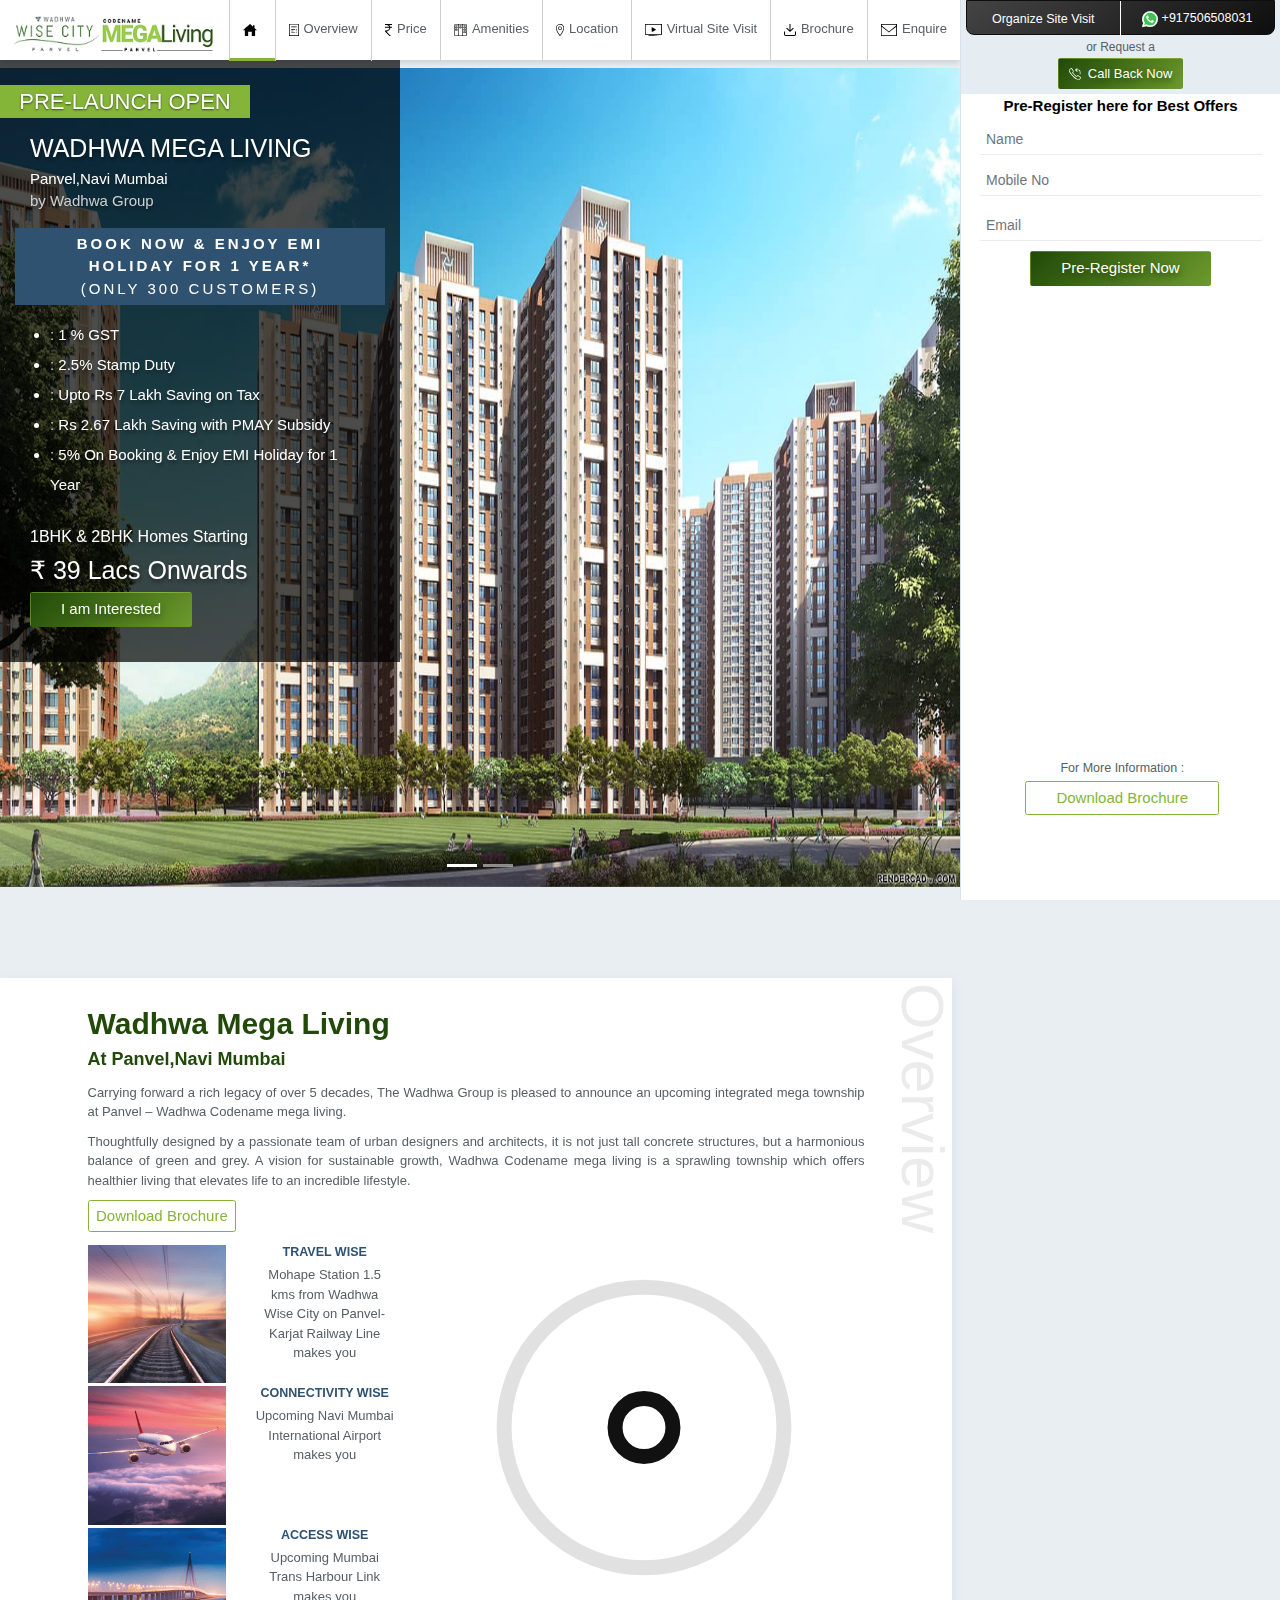
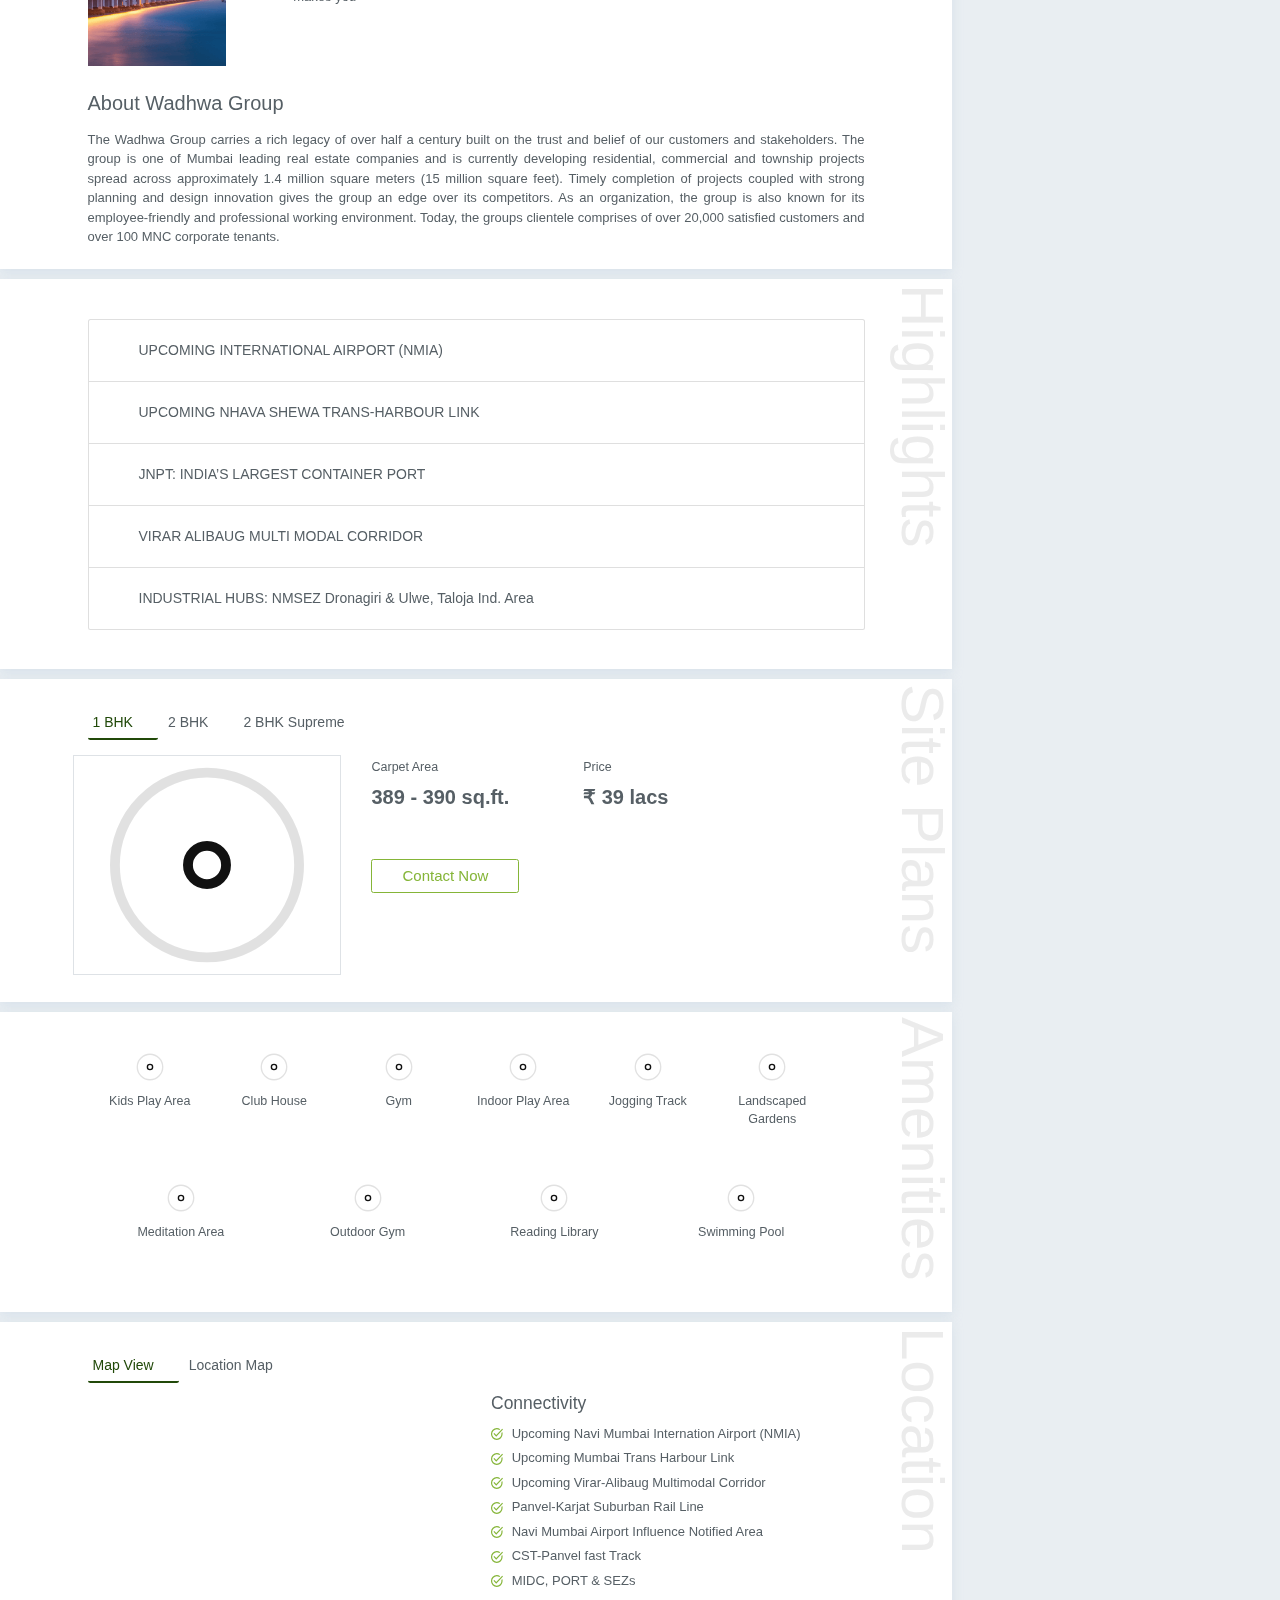
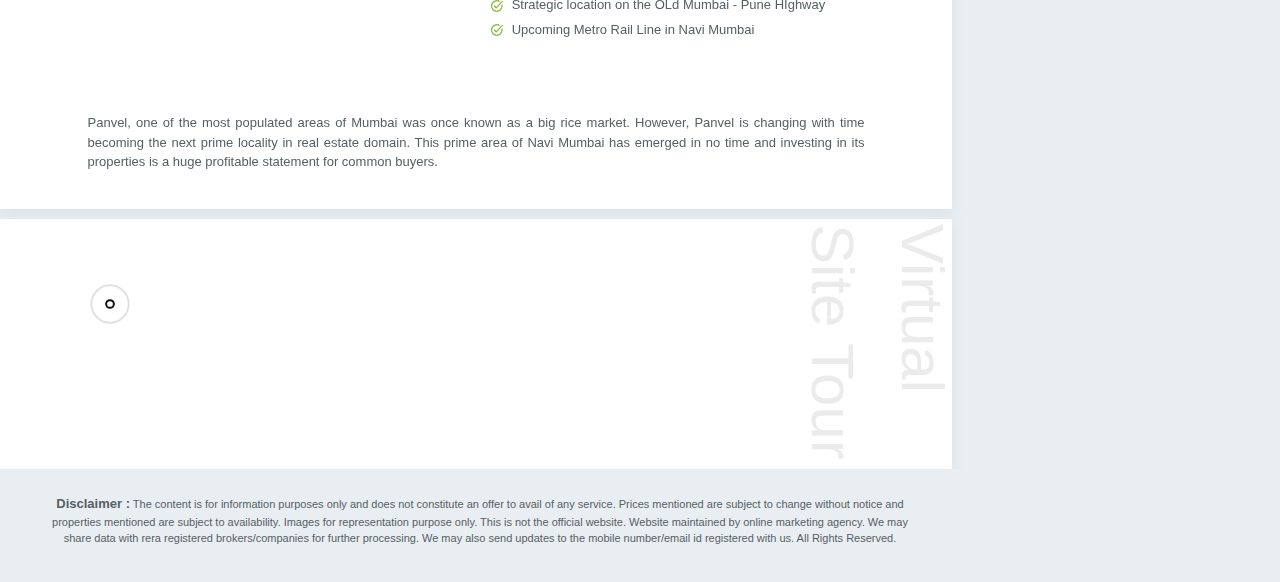
==== wadhwa-panvel.co/index.html @ 4bf7dd80 "commit" ====
<!DOCTYPE html>
<html lang="en">
	
<!-- Mirrored from wadhwa-panvel.co/ by HTTrack Website Copier/3.x [XR&CO'2014], Thu, 25 Jul 2019 18:24:29 GMT -->
<head>
		<meta charset="utf-8">
		<meta http-equiv="X-UA-Compatible" content="IE=edge">
		<meta name="viewport" content="width=device-width, initial-scale=1">
		<meta http-equiv="Content-Type" content="text/html; charset=UTF-8">
		<style>
			:root{
				--colorPrimary: #85b538;
				--colorSecondry: #214909;
				--colorBtn: #ffffff;
			}
	</style>			<meta name="title" content="Pre-Launching Wadhwa Mega Living At Panvel,Navi Mumbai By Wadhwa Group">
		<meta name="description" content="Exclusive details of Launch Wadhwa Mega Living at Panvel,Navi Mumbai, such as price, floor plan, construction status, project specifications and amenities. For site visits and booking visit,Wadhwa Mega Living at Panvel,Navi Mumbai"/>
		<meta name="keywords" content="Wadhwa Mega Living, Panvel,Navi Mumbai ,  Panvel,Navi Mumbai Properties,  Wadhwa Mega Living Panvel,Navi Mumbai , Panvel,Navi Mumbai Booking, Panvel,Navi Mumbai Properties, Wadhwa Mega Living Flats,  Panvel,Navi Mumbai New Launch,  New launch,  Wadhwa Mega Living at Panvel,Navi Mumbai , Panvel,Navi Mumbai property booking, Wadhwa Mega Living at Panvel,Navi Mumbai"/>
		<title>Pre-Launching Wadhwa Mega Living At Panvel,Navi Mumbai</title>
		<link rel="icon" href="assets/img/favicon.ico" sizes="16x16">
		<link rel="stylesheet" type="text/css" media="screen and (max-width:800px)" href="assets/css/style-sm-1.css">
		<link rel="stylesheet" type="text/css" media="screen and (min-width:801px)" href="assets/css/style-md-1.css">
		<link rel="stylesheet" type="text/css" href="app.css">
		<style>

		.info-box .info-title{
			font-size: 2.5rem;
		}
		.svgCheck{
			fill : #85b538
		}
		.info-box{
			top: 6rem;	
			width: 40rem
		}
		.rk-btn, .rk-btn-2{
			text-shadow: 0px 3px 6px var(--colorSecondry);
			background-color: #85b538;
	    background: linear-gradient(-45deg, #85b538, #214909, #85b538, #214909);
	    background-size: 400% 400%;
	    -webkit-animation: Gradient 3s ease infinite;
	    -moz-animation: Gradient 3s ease infinite;
	    animation: Gradient 3s ease infinite;
		}
		@media only screen and (max-width: 800px) {
			.main-contenter {
			    margin-top: 790px;
			}
			.main-slider-img {
				height: 250px;
			}
			.info-box {
				margin-top: 200px;
				width: 100% !important;
			}
			.info-box .info-title{
				font-size: 2.3rem;
			}
			.mob-center{
				text-align: center;
			}
			.nav-fill .nav-item{
				width: 50%;
			} 
		}
	</style>		<!-- Global site tag (gtag.js) - Google Ads: 991954408 --> 
<script async src='https://www.googletagmanager.com/gtag/js?id=AW-991954408'></script> <script> window.dataLayer = window.dataLayer || []; function gtag(){dataLayer.push(arguments);} gtag('js', new Date()); gtag('config', 'AW-991954408'); </script>
<!-- Global site tag (gtag.js) - Google Analytics -->
 <script async src='https://www.googletagmanager.com/gtag/js?id=UA-140706601-38'></script>
 <script>
  window.dataLayer = window.dataLayer || [];
  function gtag(){dataLayer.push(arguments);}
  gtag('js', new Date());
 
  gtag('config', 'UA-140706601-38');
 </script><!-- Facebook Pixel Code -->
<script>
!function(f,b,e,v,n,t,s)
{if(f.fbq)return;n=f.fbq=function(){n.callMethod?
n.callMethod.apply(n,arguments):n.queue.push(arguments)};
if(!f._fbq)f._fbq=n;n.push=n;n.loaded=!0;n.version='2.0';
n.queue=[];t=b.createElement(e);t.async=!0;
t.src=v;s=b.getElementsByTagName(e)[0];
s.parentNode.insertBefore(t,s)}(window,document,'script',
'../connect.facebook.net/en_US/fbevents.js');
 fbq('init', '362300564430051'); 
fbq('track', 'PageView');
fbq('track', 'Lead');
</script>
<noscript>
 <img height='1' width='1' 
src='https://www.facebook.com/tr?id=362300564430051&amp;ev=PageView&amp;noscript=1'/>
</noscript>
<!-- End Facebook Pixel Code -->	</head>
	<body>
		<div class="row main-row" id="top">
			<div class="col-md-9 col-sm-12 main-col">
				<section class="header" id="home">
					<div class="main-nav pos-fix-main" id="main-rk-nav">
						<ul class="nav nav-fill">
							<li class="nav-item">
								<a class="nav-link" href="index.html" title="Wadhwa Mega Living At Panvel,Navi Mumbai"><img src="assets/img/logo.png" class="mainLogo" alt="Wadhwa Mega Living Logo"></a>
							</li>
							<li class="nav-item main-mav-item active">
								<a class="nav-link" href="#top" title="Wadhwa Mega Living At Panvel,Navi Mumbai Home"><img src="assets/svg/site/home.svg" class="nav-svg-icon" alt="Wadhwa Mega Living Home"></a>
							</li>
							<li class="nav-item main-mav-item">
								<a class="nav-link" href="#overview" title="Wadhwa Mega Living At Panvel,Navi Mumbai Overview"><img src="assets/svg/site/overview.svg" class="nav-svg-icon" alt="Wadhwa Mega Living Overview">Overview</a>
							</li>
							<li class="nav-item main-mav-item">
								<a class="nav-link" href="#costing" title="Wadhwa Mega Living At Panvel,Navi Mumbai Prices"><img src="assets/svg/site/price.svg" class="nav-svg-icon" alt="Wadhwa Mega Living Prices">Price</a>
							</li>
							<li class="nav-item main-mav-item">
								<a class="nav-link" href="#amenities" title="Wadhwa Mega Living At Panvel,Navi Mumbai Amenities"><img src="assets/svg/site/amenities.svg" class="nav-svg-icon" alt="Wadhwa Mega Living Amenities">Amenities</a>
							</li>
							<li class="nav-item main-mav-item">
								<a class="nav-link" href="#location" title="Wadhwa Mega Living At Panvel,Navi Mumbai Location"><img src="assets/svg/site/location.svg" class="nav-svg-icon" alt="Wadhwa Mega Living Location">Location</a>
							</li>
							
							<li class="nav-item main-mav-item">
								<a class="nav-link" href="#sitevisit" title="Wadhwa Mega Living At Panvel,Navi Mumbai Site Visit"><img src="assets/svg/site/site-visit.svg" class="nav-svg-icon" alt="Wadhwa Mega Living Site Visit">Virtual Site Visit</a>
							</li>
							<li class="nav-item button main-mav-item">
								<a class="nav-link callModelRK"
									href="javascript:void(0)"
									onclick="setCookie('proBro', 'OK')"
									data-toggle="modal"
									data-name="Brochure Download"
									data-btn="Download Now"
									data-form="md"
									data-target="#rkEnqForm"
								title="Wadhwa Mega Living At Panvel,Navi Mumbai Download"><img src="assets/svg/site/bro-download.svg" class="nav-svg-icon" alt="Wadhwa Mega Living Download">Brochure</a>
							</li>
							<li class="nav-item main-mav-item">
								<a class="nav-link callModelRK"
									href="javascript:void(0)"
									data-toggle="modal"
									data-name="Mail Me Complete Details"
									data-btn="Enquire Now"
									data-form="lg"
									data-target="#rkEnqForm"
								title="Wadhwa Mega Living At Panvel,Navi Mumbai Enqiry"><img src="assets/svg/site/mail.svg" class="nav-svg-icon" alt="Wadhwa Mega Living Enqiry">Enquire</a>
							</li>
						</ul>
					</div>
					<div class="rk-mb-nav">
						<nav class="navbar navbar-light light-blue lighten-4 rk-mb-nav-pad">
							<p class="rk-mb-logo-div">
								<a class="navbar-brand ml-4" href="#">
									<img src="assets/img/logo.png" class="rk-mb-logo" alt="Wadhwa Mega Living Logo">
								</a>
							</p>
							<button class="navbar-toggler toggler-example mr-4 rk-nav-mb-btn" type="button" data-toggle="collapse" data-target="#navbarSupportedContent1"
							aria-controls="navbarSupportedContent1" aria-expanded="false" aria-label="Toggle navigation"><span class="dark-blue-text">
							<img src="assets/svg/site/nav.svg" class="nav-svg-icon" alt="Wadhwa Mega Living Menu"></span></button>
							<div class="collapse navbar-collapse rk-coll" id="navbarSupportedContent1">
								<ul class="navbar-nav mr-auto mx-5">
									<li class="nav-item">
										<a class="nav-link" href="#" title="Wadhwa Mega Living At Panvel,Navi Mumbai Home"><img src="assets/svg/site/home.svg" class="nav-svg-icon" alt="Wadhwa Mega Living Home"> Home</a>
									</li>
									<li class="nav-item">
										<a class="nav-link" href="#overview" title="Wadhwa Mega Living At Panvel,Navi Mumbai Overview"><img src="assets/svg/site/overview.svg" class="nav-svg-icon" alt="Wadhwa Mega Living Overview"> Overview</a>
									</li>
									<li class="nav-item">
										<a class="nav-link" href="#costing" title="Wadhwa Mega Living At Panvel,Navi Mumbai Prices"><img src="assets/svg/site/price.svg" class="nav-svg-icon" alt="Wadhwa Mega Living Prices"> Price</a>
									</li>
									<li class="nav-item">
										<a class="nav-link" href="#amenities" title="Wadhwa Mega Living At Panvel,Navi Mumbai Amenities"><img src="assets/svg/site/amenities.svg" class="nav-svg-icon" alt="Wadhwa Mega Living Amenities"> Amenities</a>
									</li>
									<li class="nav-item">
										<a class="nav-link" href="#location" title="Wadhwa Mega Living At Panvel,Navi Mumbai Location"><img src="assets/svg/site/location.svg" class="nav-svg-icon" alt="Wadhwa Mega Living Location"> Location</a>
									</li>
									
									<li class="nav-item">
										<a class="nav-link" href="#sitevisit" title="Wadhwa Mega Living At Panvel,Navi Mumbai Site Visit"><img src="assets/svg/site/site-visit.svg" class="nav-svg-icon" alt="Wadhwa Mega Living Site Visit"> Virtual Site Visit</a>
									</li>
									<li class="nav-item">
										<a class="nav-link callModelRK"
											href="javascript:void(0)"
											onclick="setCookie('proBro', 'OK')"
											data-toggle="modal"
											data-name="Brochure Download"
											data-btn="Download Now"
											data-form="md"
											data-target="#rkEnqForm"
										title="Wadhwa Mega Living At Panvel,Navi Mumbai Download"><img src="assets/svg/site/bro-download.svg" class="nav-svg-icon" alt="Wadhwa Mega Living Download"> Brochure</a>
									</li>
									<li class="nav-item">
										<a class="nav-link callModelRK"
											href="javascript:void(0)"
											data-toggle="modal"
											data-name="Mail Me Complete Details"
											data-btn="Enquire Now"
											data-form="lg"
											data-target="#rkEnqForm"
										title="Wadhwa Mega Living At Panvel,Navi Mumbai Enqiry"><img src="assets/svg/site/mail.svg" class="nav-svg-icon" alt="Wadhwa Mega Living Enqiry"> Enquire</a>
									</li>
								</ul>
							</div>
						</nav>
					</div>
				</section>
				<section class="main-view">
					<div class="row main-row">
						<div id="mainSlider" class="carousel slide main-slider pos-fixed" data-ride="carousel">
														<ol class="carousel-indicators">
								<li data-target="#mainSlider" data-slide-to="0" class="active"></li>
								<li data-target="#mainSlider" data-slide-to="1"></li>							</ol>
														<div class="carousel-inner">
																<div class="carousel-item">
									<img src="assets/img/1.jpg" class="d-block main-slider-img imgpren w-100" height="790" alt="Wadhwa Mega Living Image 1" 									srcset="" >
								</div>
																<div class="carousel-item">
									<img src="assets/img/2.jpg" class="d-block main-slider-img imgpren w-100" height="790" alt="Wadhwa Mega Living Image 2" 									srcset="" >
								</div>
															</div>
						</div>
						<div class="info-box">
							<!--  -->
							<div style="position: absolute; left:0; background-color: #85b538; color: #fff; text-shadow: 0px 1px 2px rgba(0,0,0,.6); width: 250px; text-transform: uppercase;font-size: 2.2rem; text-align: center;">
								Pre-Launch Open
							</div>
							<!--  -->
							<div class="row main-row" >
								<div class="col-md-12 mb-3">
									
									<span class="info-title">Wadhwa Mega Living</span>
									<span class="info-sub-title"><span class="head" style="display: block;">Panvel,Navi Mumbai</span> by Wadhwa Group</span>
								</div>
							</div>
										
							<span style="background-color: #2F5271; color:#fff; padding: 5px;text-align:center;display: block;margin: 5px 0">
				        <span style="display: block; text-transform: uppercase;font-size: 1.5rem; letter-spacing: 3px"><span class="unit-offer" style="font-weight: 600;">BOOK NOW &amp; ENJOY EMI <br>HOLIDAY FOR 1 YEAR*</span>
         <span class="animated bounceIn infinite" style="display: block; animation-duration: 3s">(Only 300 Customers)</span></span>
				        <span style="display: block; font-size: 1.5rem; letter-spacing: 3px"></span>
				      </span>
							<div class="row main-row mt-4">
																								<div class="col col-md-12 col-sm-12">	
																	<ul class="hightlight-list ul-1">
																				<li><span class="head"> :</span> 1 % GST</li>
																				<li><span class="head"> :</span> 2.5% Stamp Duty</li>
																				<li><span class="head"> :</span> Upto Rs 7 Lakh Saving on Tax</li>
																				<li><span class="head"> :</span> Rs 2.67 Lakh Saving with PMAY Subsidy</li>
																				<li><span class="head"> :</span> 5% On Booking & Enjoy EMI Holiday for 1 Year </li>
																				<!-- <li>1% GST </li>
										<li>2.5% Stamp Duty</li>
										<li>Upto Rs 7 Lakh Saving on Tax</li>
										<li>Rs 2.67 Lakh Saving with PMAY Subsidy</li>
										<li>5% On Booking & Enjoy EMI Holiday for 1 Year </li>
										 -->
									</ul>
								</div>
															</div>
							<div class="row main-row">
								<div class="col-md-12">
									<p class="offers-line">1BHK & 2BHK Homes Starting</p>
									
									<p class="offers-price">&#8377; 39 Lacs Onwards</p>
									
					
									<p class="mb-center">
										<button class="btn rk-btn py-2 px-5 text-white callModelRK" style="animation: Gradient 3s ease infinite, rocking 2s infinite; animation-delay: 3s;" data-toggle="modal"
										data-name="Mail Me Pricing Details"
										data-btn="Send Now"
										data-form="lg"
										data-target="#rkEnqForm">I am Interested</button>
									</p>
																	</div>
							</div>
						</div>
					</div>
					
					<div class="row main-row-rk">
						<div class="col-lg-12 col-md-12 col-sm-12 main-background main-contenter">
							<section class="overview">
	<span class="rk-section" id="overview"></span>
	<div class="card rk-card fst-div">
		<div class="card-body">
			<span class="rk-card-header rk-sm-none">Overview</span>
			<div class="rk-card-container">
				<span class="rk-card-main-heading">Wadhwa Mega Living <span style="font-size: 18px;display: block;" >At Panvel,Navi Mumbai</span></span>
				<p>Carrying forward a rich legacy of over 5 decades, The Wadhwa Group is pleased to announce an upcoming integrated mega township at Panvel – Wadhwa Codename mega living.</p><p>Thoughtfully designed by a passionate team of urban designers and architects, it is not just tall concrete structures, but a harmonious balance of green and grey. A vision for sustainable growth, Wadhwa Codename mega living is a sprawling township which offers healthier living that elevates life to an incredible lifestyle.</p>				<button class="btn rk-btn-bro callModelRK"
				data-toggle="modal"
				data-name="Brochure Download"
				data-btn="Download Now"
				data-form="md"
				data-target="#rkEnqForm">
				Download Brochure <i class="fas fa-download"></i>
				</button>
						 <div class="row" style="margin-top: 10px;">
						 	<div class="col-md-5">
						 		<div class="row">
              <div class="col-md-6 " style="margin-top: 3px;">
                <img src="assets/img/travel-wise.jpg" class="w-100">
              </div>
              <div class="col-md-6 " style="margin-top: 3px;">
                <center>
                <h5 class="title-d" style="color: #2F5271 !important; font-weight: 550;">TRAVEL WISE</h5>
                <p>Mohape Station 1.5 kms from Wadhwa Wise City on Panvel-Karjat Railway Line makes you</p>
                </center>
              </div>
            
           
              <div class="col-md-6 " style="margin-top: 3px;">
                <img src="assets/img/connectivity-wise.jpg" class="w-100">
              </div>
              <div class="col-md-6 " style="margin-top: 3px;">
                <center>
                <h5 class="title-d" style="color: #2F5271 !important; font-weight: 550;">CONNECTIVITY WISE</h5>
                <p>Upcoming Navi Mumbai International Airport makes you</p>
                </center>
              </div>
              
                      
              <div class="col-md-6 " style="margin-top: 3px;">
                <img src="assets/img/access-wise.jpg" class="w-100">
              </div>
              <div class="col-md-6 " style="margin-top: 3px;">
                <center>
                <h5 class="title-d" style="color: #2F5271 !important; font-weight: 550;">ACCESS WISE</h5>
                <p>Upcoming Mumbai Trans Harbour Link makes you</p>
                </center>
              </div>
          </div>
          </div>
          <div class="col-md-7">
              <div id="overviewRKSlider" class="carousel slide rk-slider" data-ride="carousel">
					<div class="carousel-inner">
												<div class="carousel-item">
							<center><img class="d-block w-75 imgpren lazy" src="assets/svg/site/loader.svg" data-src="assets/img/info1.jpg"
														srcset="" ></center> 
							<!-- rk-slider-img -->
						</div>
												<div class="carousel-item">
							<center><img class="d-block w-75 imgpren lazy" src="assets/svg/site/loader.svg" data-src="assets/img/info2.jpg"
														srcset="" ></center> 
							<!-- rk-slider-img -->
						</div>
												<div class="carousel-item">
							<center><img class="d-block w-75 imgpren lazy" src="assets/svg/site/loader.svg" data-src="assets/img/info3.jpg"
														srcset="" ></center> 
							<!-- rk-slider-img -->
						</div>
											</div>
					<a class="carousel-control-prev" href="#overviewRKSlider" role="button" data-slide="prev">
						<span class="carousel-control-prev-icon" aria-hidden="true"></span>
						<span class="sr-only">Previous</span>
					</a>
					<a class="carousel-control-next" href="#overviewRKSlider" role="button" data-slide="next">
						<span class="carousel-control-next-icon" aria-hidden="true"></span>
						<span class="sr-only">Next</span>
					</a>
				</div>
			</div>
            </div>
				
				<h2 class="block-head">About Wadhwa Group</h2>
				<p>The Wadhwa Group carries a rich legacy of over half a century built on the trust and belief of our customers and stakeholders. The group is one of Mumbai leading real estate companies and is currently developing residential, commercial and township projects spread across approximately 1.4 million square meters (15 million square feet). Timely completion of projects coupled with strong planning and design innovation gives the group an edge over its competitors. As an organization, the group is also known for its employee-friendly and professional working environment. Today, the groups clientele comprises of over 20,000 satisfied customers and over 100 MNC corporate tenants.</p>			
			</div>
		</div>
	</div>
</section>
<section class="custom-block">
		<div class="card rk-card">
		<div class="card-body">
			<span class="rk-card-header rk-sm-none">Highlights</span>
			<h2 class="color-primary rk-md-none">Highlights</h2>
			<div class="rk-card-container">
			
				<div class="row">
					<div class="col col-md-12 col-sm-12 ami-block">
						
				<div class="row">
				<div class="col-md-12 col-sm-12">
				
											<ul class="list-group pro-highlights">
										  <li class="list-group-item">UPCOMING INTERNATIONAL AIRPORT (NMIA)</li>
										  <li class="list-group-item">UPCOMING NHAVA SHEWA TRANS-HARBOUR LINK</li>
										   <li class="list-group-item">JNPT: INDIA’S LARGEST CONTAINER PORT </li>
										  <li class="list-group-item">VIRAR ALIBAUG MULTI MODAL CORRIDOR</li>
										   <li class="list-group-item">INDUSTRIAL HUBS: NMSEZ Dronagiri & Ulwe, Taloja Ind. Area</li>
											</ul>
											</div>
										<div>

     					</div>
				</div>
			</div>
		</div>
	</div>
		</section>
<section class="location">
   <span class="rk-section" id="costing"></span>
     <div class="card rk-card">
        <div class="card-body">
           <span class="rk-card-header rk-sm-none">Site Plans</span>
           <h2 class="color-primary rk-md-none">Site Plans</h2>
           <div class="rk-card-container">

                         <ul class="nav nav-pills mb-3 mt-4" id="pills-tab" role="tablist">
                                 <li class="nav-item rk-tab-link">
                    <a class="nav-link rk-tab-btn"
					id="pills-0-tab"
					data-toggle="pill"
					href="#pills-0"
					role="tab">
                    1 BHK                    </a>
				</li>
				                <li class="nav-item rk-tab-link">
                    <a class="nav-link rk-tab-btn"
					id="pills-1-tab"
					data-toggle="pill"
					href="#pills-1"
					role="tab">
                    2 BHK                    </a>
				</li>
				                <li class="nav-item rk-tab-link">
                    <a class="nav-link rk-tab-btn"
					id="pills-2-tab"
					data-toggle="pill"
					href="#pills-2"
					role="tab">
                    2 BHK Supreme                    </a>
				</li>
							</ul>
			<div class="tab-content rk-tab-tab" id="pills-tabContent">
							<div class="tab-pane fade rk-tab-container" id="pills-0" role="tabpanel" aria-labelledby="pills-0-tab">
					<div class="row mt-4 mb-4">
						<div class="col-md-4 overMain">
						<a class="callModelRK"
						href="javascript:void(0)"
						data-toggle="modal"
						data-name="Send Me Costing Details"
						data-btn="Send Now"
						data-form="lg"
						data-target="#rkEnqForm">
						<img src="assets/svg/site/loader.svg" data-src="assets/img/1bhk.jpg" class="w-100 rk-h-220 border lazy" alt="Wadhwa Mega Living 1 BHK Plan">
						<div class="overlay">
							<div class="icon">
							     <img class="over-icon-sm" src="assets/svg/site/zoom.svg" class="nav-svg-icon" alt="Wadhwa Mega Living View" >
							</div>
						</div>
						</a>
					</div>
					<div class="col-md-8 py-2 px-5">
						<div class="row">
							<div class="col-sm-5">
								<h5 class="mb-3">Carpet Area</h5>
								<h2 class="font-weight-bold">389 - 390   sq.ft.</h2>
							</div>
							<div class="col-sm-7 mb-4">
								<h5 class="mb-3">Price</h5>
								<h2 class="font-weight-bold"><span class="rs-font">&#8377;</span> 39 lacs</h2>
							</div>
						</div>
						<!-- <div class="row mt-3">
						<div class="col col-sm-5">
						<h5 class="mb-3">
						&nbsp;</h5>
						<h2 class="font-weight-bold">&nbsp;</h2>
						</div>
						<div class="col col-sm-7">
						<h5 class="mb-3">&nbsp;</h5>
						<h2 class="font-weight-bold">&nbsp;</h2>
						</div>
						</div> -->
						<div class="row mt-md-5 mt-lg-5">
							<div class="col-md-12 mob-center">
								<button class="btn rk-btn-bro py-2 px-5 callModelRK"
								data-toggle="modal"
								data-name="Send Me Costing Details"
								data-btn="Send Now"
								data-form="lg"
								data-target="#rkEnqForm">
								Contact Now
								</button>
							</div>
						</div>
					</div>
				</div>
			</div>
							<div class="tab-pane fade rk-tab-container" id="pills-1" role="tabpanel" aria-labelledby="pills-1-tab">
					<div class="row mt-4 mb-4">
						<div class="col-md-4 overMain">
						<a class="callModelRK"
						href="javascript:void(0)"
						data-toggle="modal"
						data-name="Send Me Costing Details"
						data-btn="Send Now"
						data-form="lg"
						data-target="#rkEnqForm">
						<img src="assets/svg/site/loader.svg" data-src="assets/img/2bhk.jpg" class="w-100 rk-h-220 border lazy" alt="Wadhwa Mega Living 2 BHK Plan">
						<div class="overlay">
							<div class="icon">
							     <img class="over-icon-sm" src="assets/svg/site/zoom.svg" class="nav-svg-icon" alt="Wadhwa Mega Living View" >
							</div>
						</div>
						</a>
					</div>
					<div class="col-md-8 py-2 px-5">
						<div class="row">
							<div class="col-sm-5">
								<h5 class="mb-3">Carpet Area</h5>
								<h2 class="font-weight-bold">494  sq.ft.</h2>
							</div>
							<div class="col-sm-7 mb-4">
								<h5 class="mb-3">Price</h5>
								<h2 class="font-weight-bold"><span class="rs-font">&#8377;</span> 46 lacs</h2>
							</div>
						</div>
						<!-- <div class="row mt-3">
						<div class="col col-sm-5">
						<h5 class="mb-3">
						&nbsp;</h5>
						<h2 class="font-weight-bold">&nbsp;</h2>
						</div>
						<div class="col col-sm-7">
						<h5 class="mb-3">&nbsp;</h5>
						<h2 class="font-weight-bold">&nbsp;</h2>
						</div>
						</div> -->
						<div class="row mt-md-5 mt-lg-5">
							<div class="col-md-12 mob-center">
								<button class="btn rk-btn-bro py-2 px-5 callModelRK"
								data-toggle="modal"
								data-name="Send Me Costing Details"
								data-btn="Send Now"
								data-form="lg"
								data-target="#rkEnqForm">
								Contact Now
								</button>
							</div>
						</div>
					</div>
				</div>
			</div>
							<div class="tab-pane fade rk-tab-container" id="pills-2" role="tabpanel" aria-labelledby="pills-2-tab">
					<div class="row mt-4 mb-4">
						<div class="col-md-4 overMain">
						<a class="callModelRK"
						href="javascript:void(0)"
						data-toggle="modal"
						data-name="Send Me Costing Details"
						data-btn="Send Now"
						data-form="lg"
						data-target="#rkEnqForm">
						<img src="assets/svg/site/loader.svg" data-src="assets/img/2-sbhk.jpg" class="w-100 rk-h-220 border lazy" alt="Wadhwa Mega Living 2 BHK Supreme Plan">
						<div class="overlay">
							<div class="icon">
							     <img class="over-icon-sm" src="assets/svg/site/zoom.svg" class="nav-svg-icon" alt="Wadhwa Mega Living View" >
							</div>
						</div>
						</a>
					</div>
					<div class="col-md-8 py-2 px-5">
						<div class="row">
							<div class="col-sm-5">
								<h5 class="mb-3">Carpet Area</h5>
								<h2 class="font-weight-bold">628 - 639 sq.ft.</h2>
							</div>
							<div class="col-sm-7 mb-4">
								<h5 class="mb-3">Price</h5>
								<h2 class="font-weight-bold"><span class="rs-font">&#8377;</span> 60.5 lacs</h2>
							</div>
						</div>
						<!-- <div class="row mt-3">
						<div class="col col-sm-5">
						<h5 class="mb-3">
						&nbsp;</h5>
						<h2 class="font-weight-bold">&nbsp;</h2>
						</div>
						<div class="col col-sm-7">
						<h5 class="mb-3">&nbsp;</h5>
						<h2 class="font-weight-bold">&nbsp;</h2>
						</div>
						</div> -->
						<div class="row mt-md-5 mt-lg-5">
							<div class="col-md-12 mob-center">
								<button class="btn rk-btn-bro py-2 px-5 callModelRK"
								data-toggle="modal"
								data-name="Send Me Costing Details"
								data-btn="Send Now"
								data-form="lg"
								data-target="#rkEnqForm">
								Contact Now
								</button>
							</div>
						</div>
					</div>
				</div>
			</div>
					</div>
						</div>
	</div>
	</div>
</section>

<section class="amenities">
	<span class="rk-section" id="amenities"></span>
	<div class="card rk-card ami-div ami-div-h">
		<div class="card-body">
			<span class="rk-card-header rk-sm-none">Amenities</span>
			<h2 class="color-primary rk-md-none">Amenities</h2>
			<div class="rk-card-container">
				<div class="row col">
										<div class="col col-md-2 col-sm-3 text-center ami-block">
					  <img src="assets/svg/site/loader.svg" data-src="assets/svg/kids-play-area.svg" alt="Wadhwa Mega Living Kids Play Area" class="imgpren lazy">
					  <span class="ami-title">Kids Play Area</span>
					</div>
										<div class="col col-md-2 col-sm-3 text-center ami-block">
					  <img src="assets/svg/site/loader.svg" data-src="assets/svg/club-house.svg" alt="Wadhwa Mega Living Club House" class="imgpren lazy">
					  <span class="ami-title">Club House</span>
					</div>
										<div class="col col-md-2 col-sm-3 text-center ami-block">
					  <img src="assets/svg/site/loader.svg" data-src="assets/svg/gym.svg" alt="Wadhwa Mega Living Gym" class="imgpren lazy">
					  <span class="ami-title">Gym</span>
					</div>
										<div class="col col-md-2 col-sm-3 text-center ami-block">
					  <img src="assets/svg/site/loader.svg" data-src="assets/svg/indoor-play-area-2.svg" alt="Wadhwa Mega Living Indoor Play Area" class="imgpren lazy">
					  <span class="ami-title">Indoor Play Area</span>
					</div>
										<div class="col col-md-2 col-sm-3 text-center ami-block">
					  <img src="assets/svg/site/loader.svg" data-src="assets/svg/jogging-track-2.svg" alt="Wadhwa Mega Living Jogging Track" class="imgpren lazy">
					  <span class="ami-title">Jogging Track</span>
					</div>
										<div class="col col-md-2 col-sm-3 text-center ami-block">
					  <img src="assets/svg/site/loader.svg" data-src="assets/svg/landscaped-gardens-2.svg" alt="Wadhwa Mega Living Landscaped Gardens" class="imgpren lazy">
					  <span class="ami-title">Landscaped Gardens</span>
					</div>
										<div class="col col-md-2 col-sm-3 text-center ami-block">
					  <img src="assets/svg/site/loader.svg" data-src="assets/svg/meditation-area.svg" alt="Wadhwa Mega Living Meditation Area" class="imgpren lazy">
					  <span class="ami-title">Meditation Area</span>
					</div>
										<div class="col col-md-2 col-sm-3 text-center ami-block">
					  <img src="assets/svg/site/loader.svg" data-src="assets/svg/outdoor-gym.svg" alt="Wadhwa Mega Living Outdoor Gym" class="imgpren lazy">
					  <span class="ami-title">Outdoor Gym</span>
					</div>
										<div class="col col-md-2 col-sm-3 text-center ami-block">
					  <img src="assets/svg/site/loader.svg" data-src="assets/svg/reading-library-2.svg" alt="Wadhwa Mega Living Reading Library" class="imgpren lazy">
					  <span class="ami-title">Reading Library</span>
					</div>
										<div class="col col-md-2 col-sm-3 text-center ami-block">
					  <img src="assets/svg/site/loader.svg" data-src="assets/svg/swimming-pool-3.svg" alt="Wadhwa Mega Living Swimming Pool" class="imgpren lazy">
					  <span class="ami-title">Swimming Pool</span>
					</div>
									</div>
			</div>
		</div>
	</div>
</section>
<section class="location">
	<span class="rk-section" id="location"></span>
	<div class="card rk-card">
		<div class="card-body">
			<span class="rk-card-header rk-sm-none">Location</span>
			<h2 class="color-primary rk-md-none">Location</h2>
			<div class="rk-card-container">
				<ul class="nav nav-pills mb-3 mt-4" id="pills-tab" role="tablist">
										<li class="nav-item">
						<a class="nav-link rk-tab-btn active" id="pills-home-tab" data-toggle="pill" href="#pills-home" role="tab" aria-controls="pills-home">Map View</a>
					</li>
										<li class="nav-item">
						<a class="nav-link rk-tab-btn" id="pills-profile-tab" data-toggle="pill" href="#pills-profile" role="tab" aria-controls="pills-profile">Location Map</a>
					</li>
									</ul>
				<div class="tab-content" id="pills-tabContent">
					<div class="tab-pane fade show active" id="pills-home" role="tabpanel" aria-labelledby="pills-home-tab">
						<div class="row">
																					<div class="col-md-6">
								<iframe   src="https://www.google.com/maps/embed?pb=!1m14!1m8!1m3!1d15094.505269376466!2d73.1841274!3d18.9479275!3m2!1i1024!2i768!4f13.1!3m3!1m2!1s0x0%3A0x611268bec040c514!2sWadhwa+Wise+City!5e0!3m2!1sen!2sin!4v1563171927614!5m2!1sen!2sin" frameborder="0" style="border:0; width:100%; height:300px;"  allowfullscreen></iframe>
							</div>
														<div class="col-md-6 loc-ul-tab">
								<h3 class="mb-3">Connectivity</h3>
								<ul class="loc-ul">
																		<li>
										<svg xmlns="http://www.w3.org/2000/svg" width="12" height="12" viewBox="0 0 12 12">
											<path id="icons8-checked-24" d="M7.8,2A5.907,5.907,0,0,0,2,8a5.907,5.907,0,0,0,5.8,6,5.907,5.907,0,0,0,5.8-6,6.153,6.153,0,0,0-.314-1.93l-.938.971A4.969,4.969,0,0,1,12.431,8,4.726,4.726,0,0,1,7.8,12.8,4.726,4.726,0,0,1,3.159,8,4.726,4.726,0,0,1,7.8,3.2a4.5,4.5,0,0,1,2.561.8l.83-.859A5.63,5.63,0,0,0,7.8,2Zm5.385.776L7.216,8.952,5.307,6.976l-.819.848,2.728,2.824L14,3.624Z" transform="translate(-2 -2)" class="svgCheck"/>
										</svg>
										<span class="loc-li">Upcoming Navi Mumbai Internation Airport (NMIA)</span>
									</li>
																		<li>
										<svg xmlns="http://www.w3.org/2000/svg" width="12" height="12" viewBox="0 0 12 12">
											<path id="icons8-checked-24" d="M7.8,2A5.907,5.907,0,0,0,2,8a5.907,5.907,0,0,0,5.8,6,5.907,5.907,0,0,0,5.8-6,6.153,6.153,0,0,0-.314-1.93l-.938.971A4.969,4.969,0,0,1,12.431,8,4.726,4.726,0,0,1,7.8,12.8,4.726,4.726,0,0,1,3.159,8,4.726,4.726,0,0,1,7.8,3.2a4.5,4.5,0,0,1,2.561.8l.83-.859A5.63,5.63,0,0,0,7.8,2Zm5.385.776L7.216,8.952,5.307,6.976l-.819.848,2.728,2.824L14,3.624Z" transform="translate(-2 -2)" class="svgCheck"/>
										</svg>
										<span class="loc-li">Upcoming Mumbai Trans Harbour Link</span>
									</li>
																		<li>
										<svg xmlns="http://www.w3.org/2000/svg" width="12" height="12" viewBox="0 0 12 12">
											<path id="icons8-checked-24" d="M7.8,2A5.907,5.907,0,0,0,2,8a5.907,5.907,0,0,0,5.8,6,5.907,5.907,0,0,0,5.8-6,6.153,6.153,0,0,0-.314-1.93l-.938.971A4.969,4.969,0,0,1,12.431,8,4.726,4.726,0,0,1,7.8,12.8,4.726,4.726,0,0,1,3.159,8,4.726,4.726,0,0,1,7.8,3.2a4.5,4.5,0,0,1,2.561.8l.83-.859A5.63,5.63,0,0,0,7.8,2Zm5.385.776L7.216,8.952,5.307,6.976l-.819.848,2.728,2.824L14,3.624Z" transform="translate(-2 -2)" class="svgCheck"/>
										</svg>
										<span class="loc-li">Upcoming Virar-Alibaug Multimodal Corridor</span>
									</li>
																		<li>
										<svg xmlns="http://www.w3.org/2000/svg" width="12" height="12" viewBox="0 0 12 12">
											<path id="icons8-checked-24" d="M7.8,2A5.907,5.907,0,0,0,2,8a5.907,5.907,0,0,0,5.8,6,5.907,5.907,0,0,0,5.8-6,6.153,6.153,0,0,0-.314-1.93l-.938.971A4.969,4.969,0,0,1,12.431,8,4.726,4.726,0,0,1,7.8,12.8,4.726,4.726,0,0,1,3.159,8,4.726,4.726,0,0,1,7.8,3.2a4.5,4.5,0,0,1,2.561.8l.83-.859A5.63,5.63,0,0,0,7.8,2Zm5.385.776L7.216,8.952,5.307,6.976l-.819.848,2.728,2.824L14,3.624Z" transform="translate(-2 -2)" class="svgCheck"/>
										</svg>
										<span class="loc-li">Panvel-Karjat Suburban Rail Line</span>
									</li>
																		<li>
										<svg xmlns="http://www.w3.org/2000/svg" width="12" height="12" viewBox="0 0 12 12">
											<path id="icons8-checked-24" d="M7.8,2A5.907,5.907,0,0,0,2,8a5.907,5.907,0,0,0,5.8,6,5.907,5.907,0,0,0,5.8-6,6.153,6.153,0,0,0-.314-1.93l-.938.971A4.969,4.969,0,0,1,12.431,8,4.726,4.726,0,0,1,7.8,12.8,4.726,4.726,0,0,1,3.159,8,4.726,4.726,0,0,1,7.8,3.2a4.5,4.5,0,0,1,2.561.8l.83-.859A5.63,5.63,0,0,0,7.8,2Zm5.385.776L7.216,8.952,5.307,6.976l-.819.848,2.728,2.824L14,3.624Z" transform="translate(-2 -2)" class="svgCheck"/>
										</svg>
										<span class="loc-li">Navi Mumbai Airport Influence Notified Area</span>
									</li>
																		<li>
										<svg xmlns="http://www.w3.org/2000/svg" width="12" height="12" viewBox="0 0 12 12">
											<path id="icons8-checked-24" d="M7.8,2A5.907,5.907,0,0,0,2,8a5.907,5.907,0,0,0,5.8,6,5.907,5.907,0,0,0,5.8-6,6.153,6.153,0,0,0-.314-1.93l-.938.971A4.969,4.969,0,0,1,12.431,8,4.726,4.726,0,0,1,7.8,12.8,4.726,4.726,0,0,1,3.159,8,4.726,4.726,0,0,1,7.8,3.2a4.5,4.5,0,0,1,2.561.8l.83-.859A5.63,5.63,0,0,0,7.8,2Zm5.385.776L7.216,8.952,5.307,6.976l-.819.848,2.728,2.824L14,3.624Z" transform="translate(-2 -2)" class="svgCheck"/>
										</svg>
										<span class="loc-li">CST-Panvel fast Track</span>
									</li>
																		<li>
										<svg xmlns="http://www.w3.org/2000/svg" width="12" height="12" viewBox="0 0 12 12">
											<path id="icons8-checked-24" d="M7.8,2A5.907,5.907,0,0,0,2,8a5.907,5.907,0,0,0,5.8,6,5.907,5.907,0,0,0,5.8-6,6.153,6.153,0,0,0-.314-1.93l-.938.971A4.969,4.969,0,0,1,12.431,8,4.726,4.726,0,0,1,7.8,12.8,4.726,4.726,0,0,1,3.159,8,4.726,4.726,0,0,1,7.8,3.2a4.5,4.5,0,0,1,2.561.8l.83-.859A5.63,5.63,0,0,0,7.8,2Zm5.385.776L7.216,8.952,5.307,6.976l-.819.848,2.728,2.824L14,3.624Z" transform="translate(-2 -2)" class="svgCheck"/>
										</svg>
										<span class="loc-li">MIDC, PORT & SEZs</span>
									</li>
																		<li>
										<svg xmlns="http://www.w3.org/2000/svg" width="12" height="12" viewBox="0 0 12 12">
											<path id="icons8-checked-24" d="M7.8,2A5.907,5.907,0,0,0,2,8a5.907,5.907,0,0,0,5.8,6,5.907,5.907,0,0,0,5.8-6,6.153,6.153,0,0,0-.314-1.93l-.938.971A4.969,4.969,0,0,1,12.431,8,4.726,4.726,0,0,1,7.8,12.8,4.726,4.726,0,0,1,3.159,8,4.726,4.726,0,0,1,7.8,3.2a4.5,4.5,0,0,1,2.561.8l.83-.859A5.63,5.63,0,0,0,7.8,2Zm5.385.776L7.216,8.952,5.307,6.976l-.819.848,2.728,2.824L14,3.624Z" transform="translate(-2 -2)" class="svgCheck"/>
										</svg>
										<span class="loc-li">Strategic location on the OLd Mumbai - Pune HIghway</span>
									</li>
																		<li>
										<svg xmlns="http://www.w3.org/2000/svg" width="12" height="12" viewBox="0 0 12 12">
											<path id="icons8-checked-24" d="M7.8,2A5.907,5.907,0,0,0,2,8a5.907,5.907,0,0,0,5.8,6,5.907,5.907,0,0,0,5.8-6,6.153,6.153,0,0,0-.314-1.93l-.938.971A4.969,4.969,0,0,1,12.431,8,4.726,4.726,0,0,1,7.8,12.8,4.726,4.726,0,0,1,3.159,8,4.726,4.726,0,0,1,7.8,3.2a4.5,4.5,0,0,1,2.561.8l.83-.859A5.63,5.63,0,0,0,7.8,2Zm5.385.776L7.216,8.952,5.307,6.976l-.819.848,2.728,2.824L14,3.624Z" transform="translate(-2 -2)" class="svgCheck"/>
										</svg>
										<span class="loc-li">Upcoming Metro Rail Line in Navi Mumbai</span>
									</li>
																	</ul>
							</div>
													</div>
						<div class="row">
							<div class="col-md-12 pt-4 mb-4">
								<p>Panvel, one of the most populated areas of Mumbai was once known as a big rice market. However, Panvel is changing with time becoming the next prime locality in real estate domain. This prime area of Navi Mumbai has emerged in no time and investing in its properties is a huge profitable statement for common buyers.</p>							</div>
						</div>
					</div>
										<div class="tab-pane fade " id="pills-profile" role="tabpanel" aria-labelledby="pills-profile-tab">
						<div class="row">
							<div class="col-md-12 mb-4">
								<div class="row">
								<div class="col-md-12 overMain">
									<center>
									<a href="assets/img/location.jpg" data-toggle="lightbox">
										<img class="d-block w-100 lazy" src="assets/svg/site/loader.svg" data-src="assets/img/location.jpg" alt="Wadhwa Mega Living Location Map" 										srcset="" >
										<div class="overlay">
											<div class="icon">
												<img class="over-icon" src="assets/svg/site/zoom.svg" class="nav-svg-icon" alt="Wadhwa Mega Living View" >
											</div>
										</div>
									</a>
									</center>
								</div>
								
							</div>
							</div>
						</div>
					</div>
									</div>
			</div>
		</div>
	</div>
</section>

	<section class="sitevisit">
		<span class="rk-section" id="sitevisit"></span>
		<div class="card rk-card">
			<div class="card-body">
				<span class="rk-card-header rk-sm-none">Virtual Site Tour</span>
				<div class="rk-card-container">
					<h2 class="color-primary rk-md-none">Virtual Site Tour</h2>
					<div class="col-md-12 overMain">
						<a class="callModelRK"
							onclick="setCookie('vSiteStatus', 'OK')"
							href="javascript:void(0)"
							data-toggle="modal"
							data-name="Virtual Site Tour"
							data-btn="Start Tour"
							data-form="lg"
							data-target="#rkEnqForm">
							<img class="lazy" src="assets/svg/site/loader.svg" data-src="assets/img/tour.jpg" alt="Wadhwa Mega Living Virtual Site Visit" 							srcset="" >
							<div class="overlay">
								<div class="icon">
									<img class="over-icon" src="assets/svg/site/video-play.svg" class="nav-svg-icon" alt="Wadhwa Mega Living Play Video" >
								</div>
							</div>
						</a>
					</div>
				</div>
			</div>
		</div>
	</section>						</div>
					</div>
				</section>
				<section class="main-footer main-background">
					<div class="col-md-12 footer main-background">
						<p><span class="footer-head">Disclaimer :</span> The content is for information purposes only and does not constitute an offer to avail of any service. Prices mentioned are subject to change without notice and properties mentioned are subject to availability. Images for representation purpose only. This is not the official website. Website maintained by online marketing agency. We may share data with rera registered brokers/companies for further processing. We may also send updates to the mobile number/email id registered with us. All Rights Reserved.</p>
					</div>
				</section>
			</div>
			<div class="col-md-3 main-col pos-fix-sidebar sidebar">
				<div class="organize-block" style="padding-bottom: 0.5rem;">
					<div class="row og-block">
						<div class="col-md-6 rt-b">
							<a href="#" class="btn btn-org callModelRK text-white"
								title="Organize Site Visit For Wadhwa Mega Living"
								data-toggle="modal"
								data-name="Organize Site Visit"
								data-btn="Request Site Visit"
								data-form="lg"
								data-target="#rkEnqForm">
								Organize Site Visit
							</a>
						</div>
						<div class="col-md-6">
							<a class="btn-org" href="https://api.whatsapp.com/send?phone=917506508031&amp;text=Hi!%20I'm%20Interested%20In%20Wadhwa%20Mega%20Living%20At%20Panvel,Navi%20Mumbai.%20Please%20Share%20Details." target="_blank" title="Contact With WhatsApp Now For Wadhwa Mega Living"><svg xmlns="http://www.w3.org/2000/svg" width="16" height="20.267" viewBox="0 0 20.181 20.267"><defs><style>.a,.d{fill:#fff;}.b{fill:#cfd8dc;}.c{fill:#40c351;}.d{fill-rule:evenodd;}</style></defs><g transform="translate(-3.867 -4)"><path class="a" d="M4.867,24.262l1.355-4.946A9.548,9.548,0,1,1,14.5,24.095h0a9.536,9.536,0,0,1-4.563-1.161Z" transform="translate(-0.497 -0.497)"/><path class="a" d="M4.619,24.264a.258.258,0,0,1-.179-.075.254.254,0,0,1-.063-.244L5.7,19.1A9.8,9.8,0,0,1,21.178,7.374,9.8,9.8,0,0,1,9.65,22.952l-4.966,1.3A.247.247,0,0,1,4.619,24.264Z" transform="translate(-0.249 -0.249)"/><path class="b" d="M14,4.5A9.547,9.547,0,0,1,14,23.6h0a9.536,9.536,0,0,1-4.563-1.161L4.37,23.764l1.355-4.946A9.549,9.549,0,0,1,14,4.5M14,23.6h0m0,0h0M14,4A10.053,10.053,0,0,0,5.185,18.885l-1.3,4.746a.5.5,0,0,0,.485.636A.465.465,0,0,0,4.5,24.25l4.871-1.277a10.05,10.05,0,0,0,14.679-8.918A10.05,10.05,0,0,0,14,4Z"/><path class="c" d="M21.78,10.533A7.936,7.936,0,0,0,9.444,20.36l.189.3-.8,2.927,3-.788.291.173a7.916,7.916,0,0,0,4.038,1.106h0A7.936,7.936,0,0,0,21.78,10.533Z" transform="translate(-2.169 -2.092)"/><path class="d" d="M16.83,15.633c-.179-.4-.367-.407-.538-.412-.139-.006-.3-.006-.458-.006a.872.872,0,0,0-.634.3,2.666,2.666,0,0,0-.837,1.99,4.654,4.654,0,0,0,.974,2.467,9.823,9.823,0,0,0,4.076,3.6c2.015.794,2.426.636,2.862.6a2.412,2.412,0,0,0,1.611-1.135,2,2,0,0,0,.139-1.133c-.059-.1-.218-.159-.458-.279s-1.41-.7-1.63-.776-.377-.118-.536.12-.617.776-.756.935-.277.179-.517.061a6.535,6.535,0,0,1-1.917-1.184,7.193,7.193,0,0,1-1.328-1.652c-.139-.238-.016-.367.1-.487s.24-.279.359-.418a1.7,1.7,0,0,0,.238-.4.445.445,0,0,0-.02-.418C17.506,17.283,17.043,16.1,16.83,15.633Z" transform="translate(-5.218 -5.575)"/></g></svg> +917506508031</a>
						</div>
					</div>
					<div class="pt-1">
						<p class="og-text">or Request a</p>
						<button class="btn rk-btn-2 py-2 px-3 callModelRK" data-toggle="modal"
						title="Call Request For Wadhwa Mega Living"
						data-name="Immediate Call Back"
						data-btn="Request Call Now"
						data-form="sm"
						data-target="#rkEnqForm">
						<img src="assets/svg/site/call-back.svg" class="nav-svg-icon" alt="Wadhwa Mega Living Call Back">&nbsp; Call Back Now
						</butoon>
					</div>
				</div>
				<div class="enq-form p-1 text-center">
					<h4 class="enq-heading font-weight-bold">Pre-Register here for Best Offers</h4>
					<form method="POST" action="http://wadhwa-panvel.co/server.php" class="needs-validation" >
						<div class="col-md-12 mt-3 mb-3">
							<input type="text" class="form-control rk-input" id="validationCustom01" name="rk_name" placeholder="Name" autocomplete="off" required>
						</div>
						<div class="col-md-12 mt-3 mb-4">
							<input type="number" min="99999" class="form-control rk-input" id="validationCustom03" name="rk_mobile" placeholder="Mobile No" autocomplete="off" required>
						</div>
						<div class="col-md-12 mt-3 mb-3">
							<input type="email" class="form-control rk-input" id="validationCustom02" name="rk_email" placeholder="Email" autocomplete="off">
						</div>
						<button class="btn rk-btn py-2 px-5" style="animation: Gradient 3s ease infinite, rocking 2s infinite; animation-delay: 2s;" name="rk_formBtn" type="submit">Pre-Register Now</button>
					</form>
				</div>
				<div class="side-brouchure text-center">
					<h5>For More Information :</h5>
					<button class="btn rk-btn-bro py-2 px-5 callModelRK"
					onclick="setCookie('proBro', 'OK')"
					data-toggle="modal"
					data-name="Brochure Download"
					data-btn="Download Now"
					data-form="md"
					data-target="#rkEnqForm">
					Download Brochure
					</button>
				</div>
			</div>
		</div>
		<!-- Enquiry Modal -->
<div class="modal fade" id="rkEnqForm" tabindex="-1" role="dialog" aria-hidden="true">
  <div class="modal-dialog modal-dialog-centered" role="document">
    <div class="modal-content">
      <div class="modal-header rk-modal-header-fill">
        <h5 class="modal-title rk-modal-title rkModalTitle" id="exampleModalCenterTitle"></h5>
        <button type="button" class="close rk-modal-close" data-dismiss="modal" aria-label="Close">
        <span aria-hidden="true">&times;</span>
        </button>
      </div>
      <div class="modal-body pb-4">
        <form class="needs-validation" method="POST" action="http://wadhwa-panvel.co/server.php">
          <div class="col-md-12 mt-3 mb-4">
            <input type="text" class="form-control rk-input" placeholder="Name" name="rk_name" autocomplete="off" required>
            <div class="invalid-feedback">
              *Please Enter Name
            </div>
          </div>
          <div class="col-md-12 mt-3 mb-4">
            <input type="number" min="99999" class="form-control rk-input" placeholder="Mobile" name="rk_mobile" autocomplete="off" required>
            <div class="invalid-feedback">
              *Please Enter Valid Number
            </div>
          </div>
          <div class="col-md-12 mt-3 mb-4 rk-form-mail hide">
            <input type="email" class="form-control rk-input" placeholder="Email Address" name="rk_email" autocomplete="off">
            <div class="invalid-feedback">
              *Please Enter Valid Email Address
            </div>
          </div>
          <div class="col-md-12 mt-3 mb-4 rk-form-comm hide">
            <textarea class="form-control rk-input" placeholder="Comment" name="rk_comment" autocomplete="off"></textarea>
            <div class="invalid-feedback">
              *Please Enter Comment
            </div>
          </div>
          <p class="text-center"><button class="btn rk-btn rk-modal-btn py-2 px-5 mt-4" name="rk_formBtn" type="submit"></button></p>
        </form>
      </div>
    </div>
  </div>
</div>

<!-- Auto Popup Modal -->
<div class="modal fade" id="autoPopRK" tabindex="-1" role="dialog" aria-hidden="true">
  <div class="modal-dialog modal-sm modal-dialog-centered" role="document">
    <div class="modal-content">
      <div class="modal-body pb-4">
        <button type="button" class="close" data-dismiss="modal" aria-label="Close" style="font-size: 2rem;">
        <span aria-hidden="true">&times;</span>
        </button>
        <div class="text-center mt-4 mb-5">
          <img src="assets/img/logo.png" class="modal-rk-logo" alt="Wadhwa Mega Living Logo">
        </div>
        <form class="needs-validation" method="POST" action="http://wadhwa-panvel.co/server.php">
          <div class="col-md-12 mt-3 mb-4">
            <input type="text" class="form-control rk-input" placeholder="Name" name="rk_name" autocomplete="off" required>
            <div class="invalid-feedback">
              *Please Enter Name
            </div>
          </div>
          <div class="col-md-12 mt-3 mb-4">
            <input type="number" min="99999" class="form-control rk-input" placeholder="Mobile" name="rk_mobile" autocomplete="off" required>
            <div class="invalid-feedback">
              *Please Enter Valid Number
            </div>
          </div>
          <p class="text-center"><button class="btn rk-btn py-2 px-5 mt-4" type="submit" name="rk_formBtn">Get Instant Call Back</button></p>
        </form>
      </div>
      <div class="rk-modal-footer-fill">
        <a class="rk-modal-call-link" href="tel:7506508031"><svg xmlns="http://www.w3.org/2000/svg" width="15" height="15" viewBox="0 0 18 17.993"><defs><style>.a{fill-rule:evenodd;fill:#fff;}</style></defs><path class="a" d="M24.53,21.265a8.739,8.739,0,0,0-2.742,2.64c-1.284,3.377,7.523,13.346,13.168,14.9,1.589.439,2.143.244,3.452-1.212,1.852-2.06,1.751-2.5-.969-4.28-2.325-1.518-2.451-1.545-3.846-.839a7.54,7.54,0,0,1-1.143.509,50.52,50.52,0,0,1-4.575-4.514c-.13-.24-.036-.6.32-1.222.755-1.321.668-1.781-.74-3.895-1.659-2.492-1.8-2.6-2.926-2.091m6.008,1.016c0,.424.122.524.764.632a7.376,7.376,0,0,1,6.473,6.255c.125.856.2.967.647.967.492,0,.5-.028.36-1.069-.467-3.444-3.346-6.563-6.446-6.983-.485-.066-1.087-.161-1.339-.212-.377-.076-.458,0-.458.411m-3.97,1.688,1.182,1.777-.677,1.266L26.4,28.278l.845,1.095a30.927,30.927,0,0,0,4.39,4.328l.788.593,1.27-.679,1.27-.679,1.865,1.254c2.124,1.429,2.11,1.338.471,2.941l-1.011.988L35.194,37.8c-4.306-1.255-11.47-8.539-12.38-12.586l-.2-.882,1.105-1.071c1.433-1.388,1.457-1.381,2.846.706m3.97.576c0,.395.136.505.764.619a5.357,5.357,0,0,1,4.232,4.218c.119.633.224.754.654.754.917,0,.192-2.594-1.153-4.126-1.259-1.434-4.5-2.488-4.5-1.464m0,2.191c0,.408.128.544.616.651a3,3,0,0,1,2.06,1.949c.19.635.338.8.716.8.616,0,.63-.573.045-1.782-.743-1.535-3.438-2.8-3.438-1.617" transform="translate(-21.662 -21.022)"/></svg> &nbsp;+91 7506508031</a>
      </div>
    </div>
  </div>
</div>		<div class="wp-mb">
			<ul class="nav nav-fill">
				<li class="nav-item">
					<a class="nav-link" href="https://api.whatsapp.com/send?phone=917506508031&amp;text=Hi!%20I'm%20Interested%20In%20Wadhwa%20Mega%20Living%20At%20Panvel,Navi%20Mumbai.%20Please%20Share%20Details."><svg xmlns="http://www.w3.org/2000/svg" width="16" height="20.267" viewBox="0 0 20.181 20.267"><defs><style>.a,.d{fill:#fff;}.b{fill:#cfd8dc;}.c{fill:#40c351;}.d{fill-rule:evenodd;}</style></defs><g transform="translate(-3.867 -4)"><path class="a" d="M4.867,24.262l1.355-4.946A9.548,9.548,0,1,1,14.5,24.095h0a9.536,9.536,0,0,1-4.563-1.161Z" transform="translate(-0.497 -0.497)"/><path class="a" d="M4.619,24.264a.258.258,0,0,1-.179-.075.254.254,0,0,1-.063-.244L5.7,19.1A9.8,9.8,0,0,1,21.178,7.374,9.8,9.8,0,0,1,9.65,22.952l-4.966,1.3A.247.247,0,0,1,4.619,24.264Z" transform="translate(-0.249 -0.249)"/><path class="b" d="M14,4.5A9.547,9.547,0,0,1,14,23.6h0a9.536,9.536,0,0,1-4.563-1.161L4.37,23.764l1.355-4.946A9.549,9.549,0,0,1,14,4.5M14,23.6h0m0,0h0M14,4A10.053,10.053,0,0,0,5.185,18.885l-1.3,4.746a.5.5,0,0,0,.485.636A.465.465,0,0,0,4.5,24.25l4.871-1.277a10.05,10.05,0,0,0,14.679-8.918A10.05,10.05,0,0,0,14,4Z"/><path class="c" d="M21.78,10.533A7.936,7.936,0,0,0,9.444,20.36l.189.3-.8,2.927,3-.788.291.173a7.916,7.916,0,0,0,4.038,1.106h0A7.936,7.936,0,0,0,21.78,10.533Z" transform="translate(-2.169 -2.092)"/><path class="d" d="M16.83,15.633c-.179-.4-.367-.407-.538-.412-.139-.006-.3-.006-.458-.006a.872.872,0,0,0-.634.3,2.666,2.666,0,0,0-.837,1.99,4.654,4.654,0,0,0,.974,2.467,9.823,9.823,0,0,0,4.076,3.6c2.015.794,2.426.636,2.862.6a2.412,2.412,0,0,0,1.611-1.135,2,2,0,0,0,.139-1.133c-.059-.1-.218-.159-.458-.279s-1.41-.7-1.63-.776-.377-.118-.536.12-.617.776-.756.935-.277.179-.517.061a6.535,6.535,0,0,1-1.917-1.184,7.193,7.193,0,0,1-1.328-1.652c-.139-.238-.016-.367.1-.487s.24-.279.359-.418a1.7,1.7,0,0,0,.238-.4.445.445,0,0,0-.02-.418C17.506,17.283,17.043,16.1,16.83,15.633Z" transform="translate(-5.218 -5.575)"/></g></svg>&nbsp; +91 7506508031</a>
				</li>
				<li class="nav-item">
					<a class="nav-link" href="tel:7506508031"><svg xmlns="http://www.w3.org/2000/svg" width="15" height="15" viewBox="0 0 18 17.993"><defs><style>.a{fill-rule:evenodd;fill:#fff;}</style></defs><path class="a" d="M24.53,21.265a8.739,8.739,0,0,0-2.742,2.64c-1.284,3.377,7.523,13.346,13.168,14.9,1.589.439,2.143.244,3.452-1.212,1.852-2.06,1.751-2.5-.969-4.28-2.325-1.518-2.451-1.545-3.846-.839a7.54,7.54,0,0,1-1.143.509,50.52,50.52,0,0,1-4.575-4.514c-.13-.24-.036-.6.32-1.222.755-1.321.668-1.781-.74-3.895-1.659-2.492-1.8-2.6-2.926-2.091m6.008,1.016c0,.424.122.524.764.632a7.376,7.376,0,0,1,6.473,6.255c.125.856.2.967.647.967.492,0,.5-.028.36-1.069-.467-3.444-3.346-6.563-6.446-6.983-.485-.066-1.087-.161-1.339-.212-.377-.076-.458,0-.458.411m-3.97,1.688,1.182,1.777-.677,1.266L26.4,28.278l.845,1.095a30.927,30.927,0,0,0,4.39,4.328l.788.593,1.27-.679,1.27-.679,1.865,1.254c2.124,1.429,2.11,1.338.471,2.941l-1.011.988L35.194,37.8c-4.306-1.255-11.47-8.539-12.38-12.586l-.2-.882,1.105-1.071c1.433-1.388,1.457-1.381,2.846.706m3.97.576c0,.395.136.505.764.619a5.357,5.357,0,0,1,4.232,4.218c.119.633.224.754.654.754.917,0,.192-2.594-1.153-4.126-1.259-1.434-4.5-2.488-4.5-1.464m0,2.191c0,.408.128.544.616.651a3,3,0,0,1,2.06,1.949c.19.635.338.8.716.8.616,0,.63-.573.045-1.782-.743-1.535-3.438-2.8-3.438-1.617" transform="translate(-21.662 -21.022)"/></svg> &nbsp;Call Now</a>
				</li>
			</ul>
		</div>
		<script type="text/javascript">var sitePrimaryColor = '#85b538';</script>
		<script src="assets/js/app-1-min.js"></script>
		<script>
			function setCookie(cname, cvalue) {
			  var d = new Date();
				d.setTime(d.getTime() + (60*1000));
				var expires = "expires="+d.toUTCString();
				document.cookie = cname + "=" + cvalue + "; " + expires;
			  }
				$('div.ami-block:lt(12)').show();
				$( "#viewAllAmi" ).click(function() {
			  	$('div.ami-block').show();
				});
				$( "#hideAllAmi" ).click(function() {
				  $('div.ami-block:gt(11)').hide();
				});
        </script>
	</body>

<!-- Mirrored from wadhwa-panvel.co/ by HTTrack Website Copier/3.x [XR&CO'2014], Thu, 25 Jul 2019 18:24:29 GMT -->
</html>
---- wadhwa-panvel.co/app.css ----
.custom-block img{
	/*display: block;*/
	width: 100%;
	height: auto;
}

.pro-highlights{
	font-size: 1.4rem;
	cursor: pointer;
}
.pro-highlights li{
	text-align: left;
	padding: 2rem 5rem;
	color: var(--colorFont);
}
.pro-highlights li:hover{
	color: var(--colorWhite);
	background-color: #85C13F;
	text-shadow: 0px 1px 2px rgba(0,0,0,.6);
}

.hg-img{
	border: 5px solid #00ADEFD8;
}

.highlight-box {
    border: 1px solid #dfdfdf;
}
.highlight-box {
   
padding:20px 20px 15px;
margin-bottom: 30px;
text-align: center;
min-height: 84px;
background: #fff;
box-shadow: 0 0 50px -19px rgba(0, 0, 0, 0.35);
/* vertical-align: middle; */
text-align: center;
display: block;
border-radius: 3px;
}
.highlight-box h4 {
font-size: 18px;
text-align: center;
margin-top: 12px;
color: #1b62a3;
font-weight: 500;
line-height: inherit;
}
.highlight-box img{    width: 100%; margin-bottom: 10px;}
.img-hg{max-width:20px;height:20px !important}
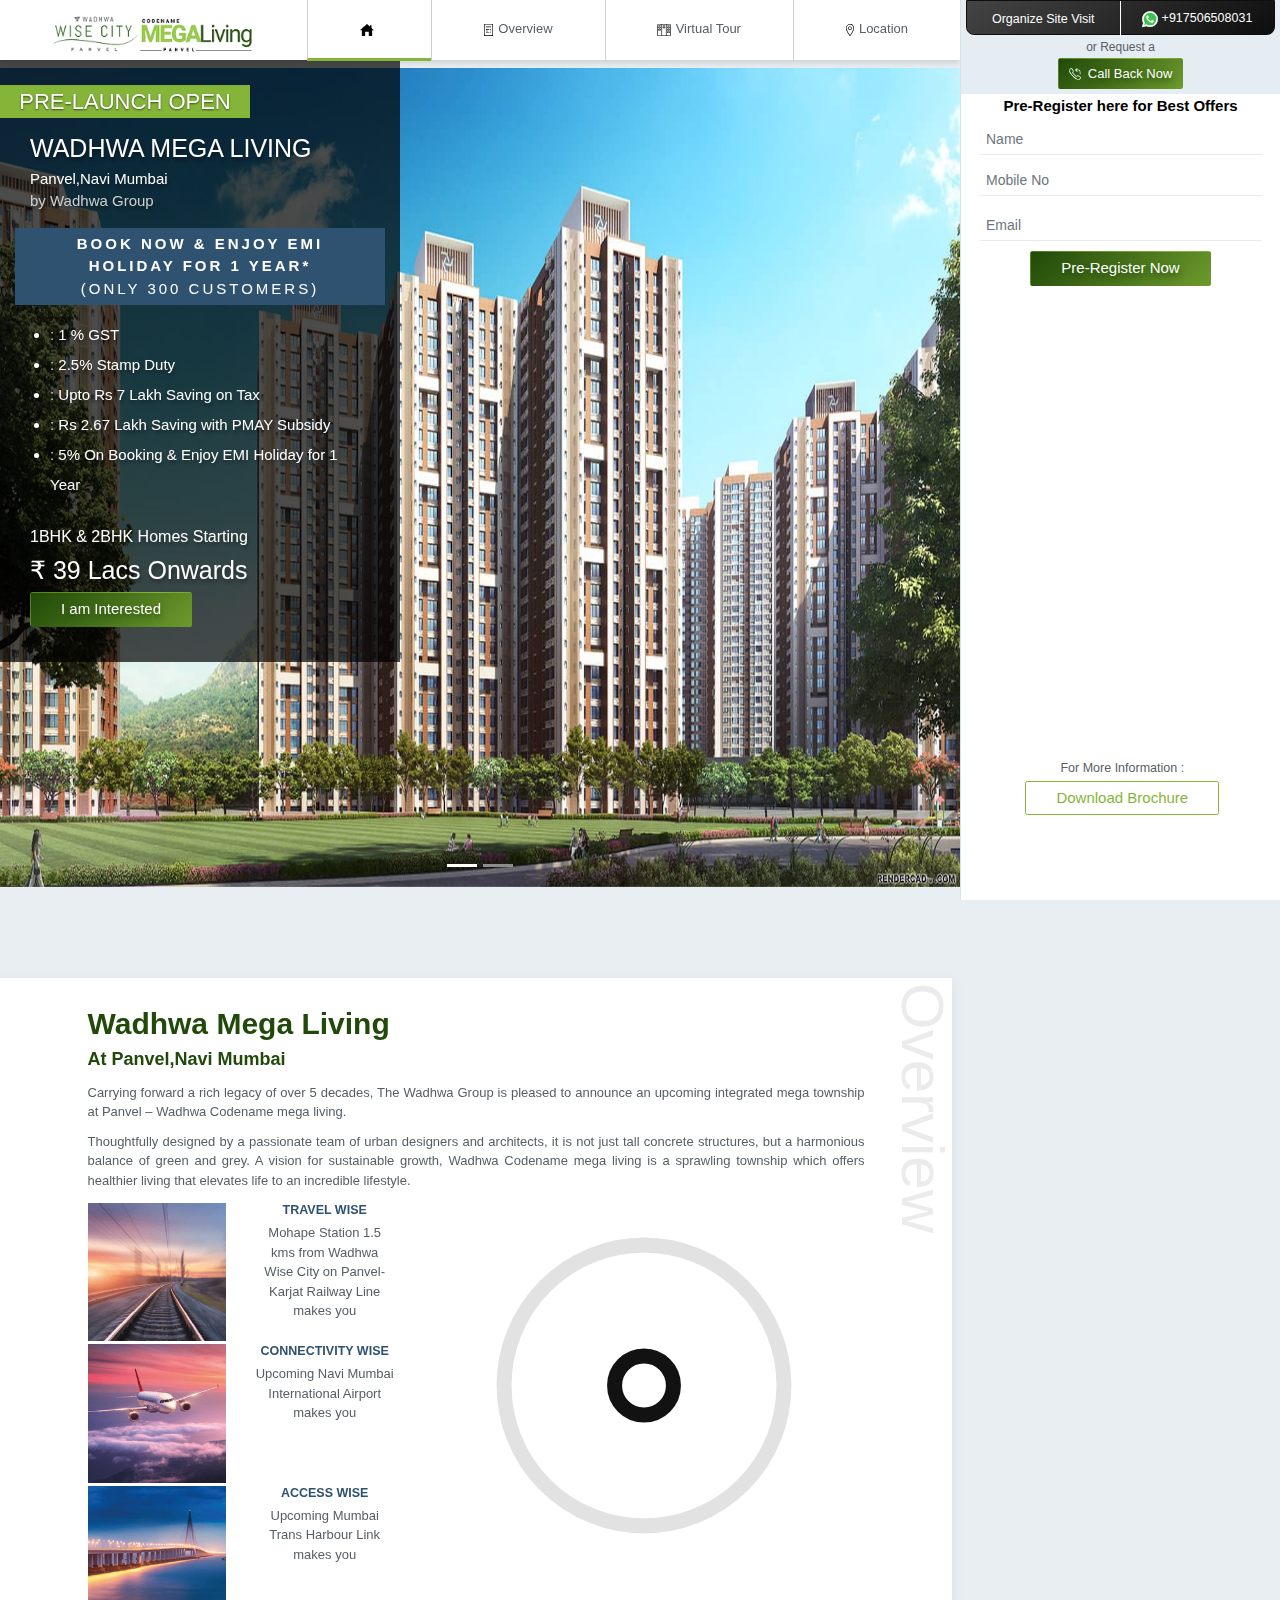
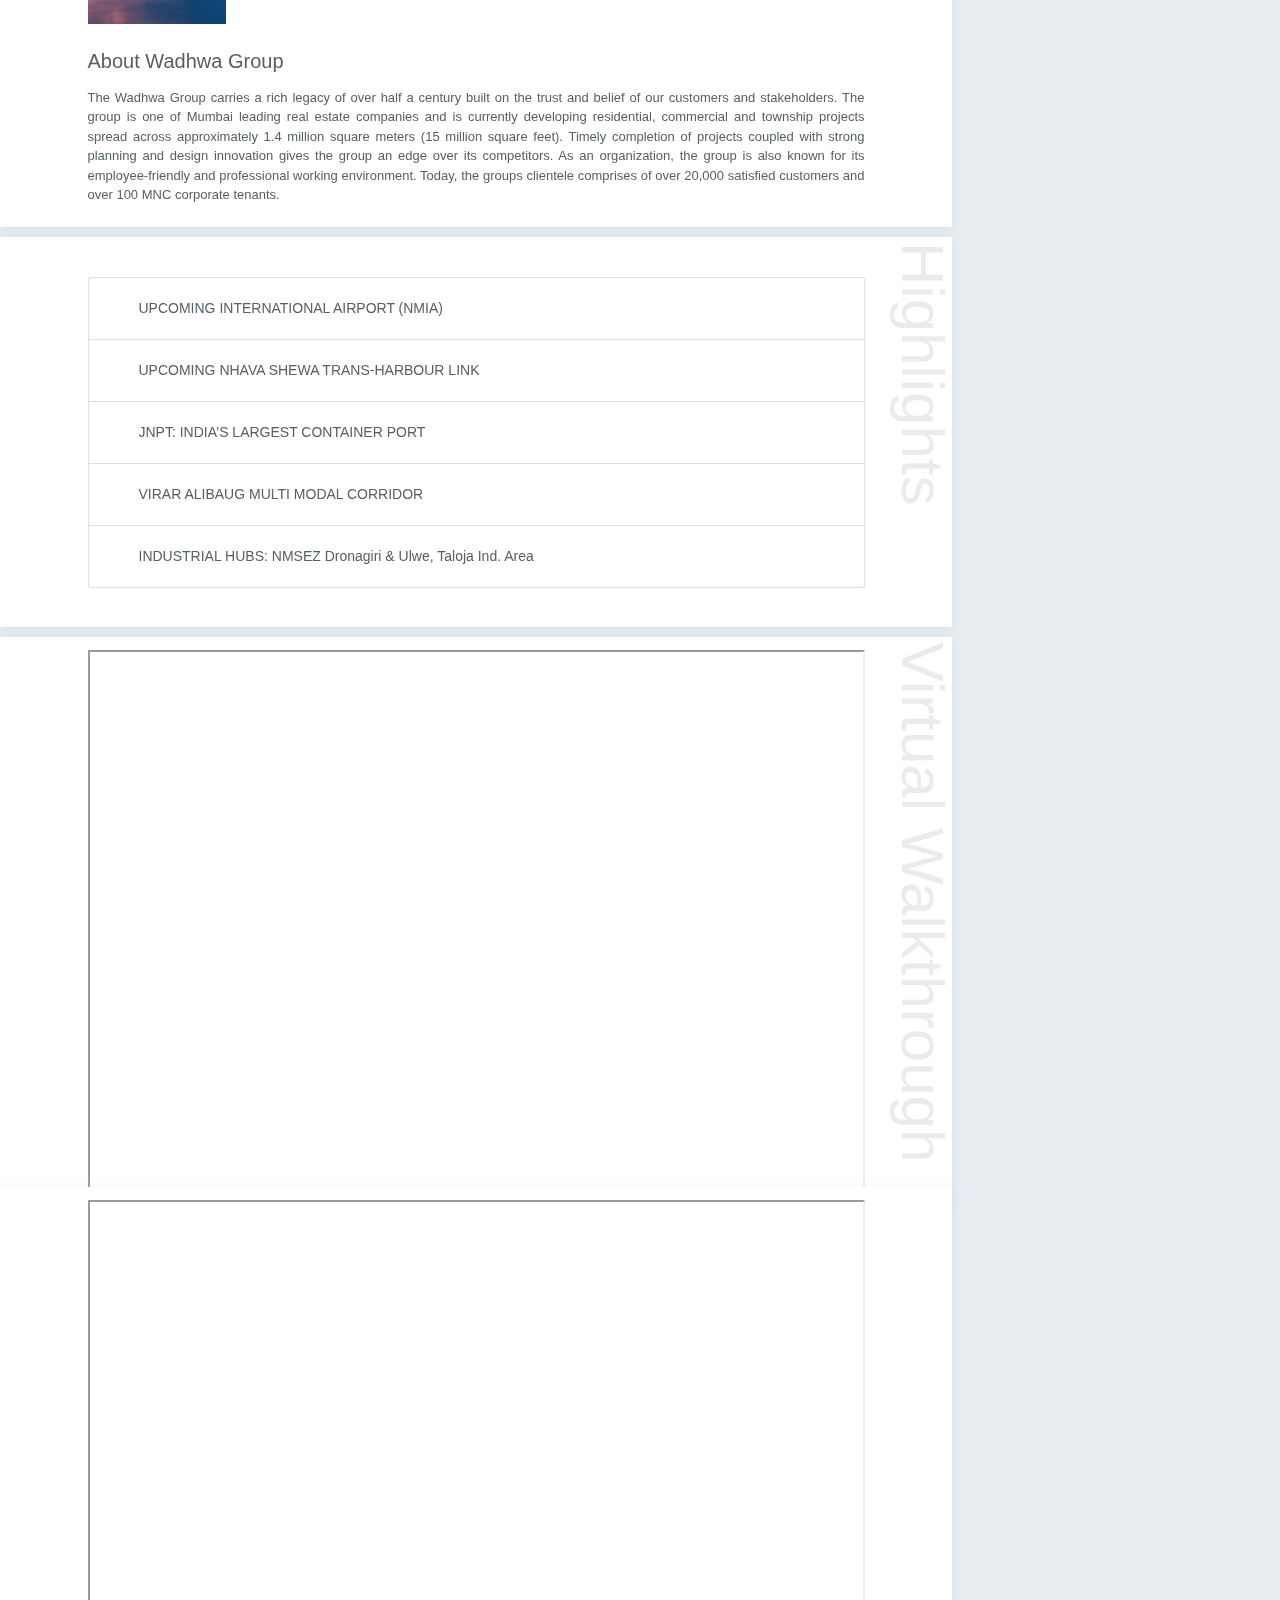
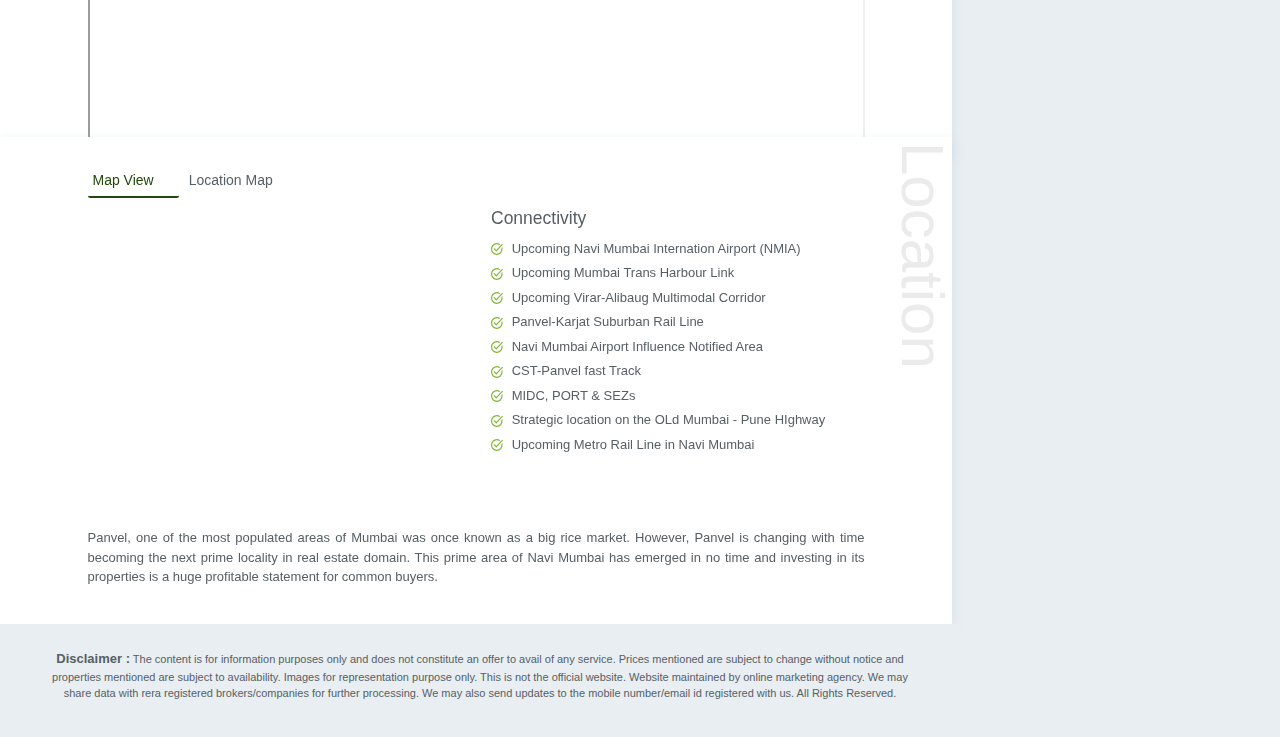
==== commit 45f9da30: "adding wadhwa" ====
--- a/wadhwa-panvel.co/index.html
+++ b/wadhwa-panvel.co/index.html
@@ -108,38 +108,10 @@
 								<a class="nav-link" href="#overview" title="Wadhwa Mega Living At Panvel,Navi Mumbai Overview"><img src="assets/svg/site/overview.svg" class="nav-svg-icon" alt="Wadhwa Mega Living Overview">Overview</a>
 							</li>
 							<li class="nav-item main-mav-item">
-								<a class="nav-link" href="#costing" title="Wadhwa Mega Living At Panvel,Navi Mumbai Prices"><img src="assets/svg/site/price.svg" class="nav-svg-icon" alt="Wadhwa Mega Living Prices">Price</a>
-							</li>
-							<li class="nav-item main-mav-item">
-								<a class="nav-link" href="#amenities" title="Wadhwa Mega Living At Panvel,Navi Mumbai Amenities"><img src="assets/svg/site/amenities.svg" class="nav-svg-icon" alt="Wadhwa Mega Living Amenities">Amenities</a>
+								<a class="nav-link" href="#amenities" title="Wadhwa Mega Living At Panvel,Navi Mumbai Amenities"><img src="assets/svg/site/amenities.svg" class="nav-svg-icon" alt="Wadhwa Mega Living Amenities">Virtual Tour</a>
 							</li>
 							<li class="nav-item main-mav-item">
 								<a class="nav-link" href="#location" title="Wadhwa Mega Living At Panvel,Navi Mumbai Location"><img src="assets/svg/site/location.svg" class="nav-svg-icon" alt="Wadhwa Mega Living Location">Location</a>
-							</li>
-							
-							<li class="nav-item main-mav-item">
-								<a class="nav-link" href="#sitevisit" title="Wadhwa Mega Living At Panvel,Navi Mumbai Site Visit"><img src="assets/svg/site/site-visit.svg" class="nav-svg-icon" alt="Wadhwa Mega Living Site Visit">Virtual Site Visit</a>
-							</li>
-							<li class="nav-item button main-mav-item">
-								<a class="nav-link callModelRK"
-									href="javascript:void(0)"
-									onclick="setCookie('proBro', 'OK')"
-									data-toggle="modal"
-									data-name="Brochure Download"
-									data-btn="Download Now"
-									data-form="md"
-									data-target="#rkEnqForm"
-								title="Wadhwa Mega Living At Panvel,Navi Mumbai Download"><img src="assets/svg/site/bro-download.svg" class="nav-svg-icon" alt="Wadhwa Mega Living Download">Brochure</a>
-							</li>
-							<li class="nav-item main-mav-item">
-								<a class="nav-link callModelRK"
-									href="javascript:void(0)"
-									data-toggle="modal"
-									data-name="Mail Me Complete Details"
-									data-btn="Enquire Now"
-									data-form="lg"
-									data-target="#rkEnqForm"
-								title="Wadhwa Mega Living At Panvel,Navi Mumbai Enqiry"><img src="assets/svg/site/mail.svg" class="nav-svg-icon" alt="Wadhwa Mega Living Enqiry">Enquire</a>
 							</li>
 						</ul>
 					</div>
@@ -162,38 +134,10 @@
 										<a class="nav-link" href="#overview" title="Wadhwa Mega Living At Panvel,Navi Mumbai Overview"><img src="assets/svg/site/overview.svg" class="nav-svg-icon" alt="Wadhwa Mega Living Overview"> Overview</a>
 									</li>
 									<li class="nav-item">
-										<a class="nav-link" href="#costing" title="Wadhwa Mega Living At Panvel,Navi Mumbai Prices"><img src="assets/svg/site/price.svg" class="nav-svg-icon" alt="Wadhwa Mega Living Prices"> Price</a>
-									</li>
-									<li class="nav-item">
-										<a class="nav-link" href="#amenities" title="Wadhwa Mega Living At Panvel,Navi Mumbai Amenities"><img src="assets/svg/site/amenities.svg" class="nav-svg-icon" alt="Wadhwa Mega Living Amenities"> Amenities</a>
+										<a class="nav-link" href="#amenities" title="Wadhwa Mega Living At Panvel,Navi Mumbai Amenities"><img src="assets/svg/site/amenities.svg" class="nav-svg-icon" alt="Wadhwa Mega Living Amenities"> Virtual Tour</a>
 									</li>
 									<li class="nav-item">
 										<a class="nav-link" href="#location" title="Wadhwa Mega Living At Panvel,Navi Mumbai Location"><img src="assets/svg/site/location.svg" class="nav-svg-icon" alt="Wadhwa Mega Living Location"> Location</a>
-									</li>
-									
-									<li class="nav-item">
-										<a class="nav-link" href="#sitevisit" title="Wadhwa Mega Living At Panvel,Navi Mumbai Site Visit"><img src="assets/svg/site/site-visit.svg" class="nav-svg-icon" alt="Wadhwa Mega Living Site Visit"> Virtual Site Visit</a>
-									</li>
-									<li class="nav-item">
-										<a class="nav-link callModelRK"
-											href="javascript:void(0)"
-											onclick="setCookie('proBro', 'OK')"
-											data-toggle="modal"
-											data-name="Brochure Download"
-											data-btn="Download Now"
-											data-form="md"
-											data-target="#rkEnqForm"
-										title="Wadhwa Mega Living At Panvel,Navi Mumbai Download"><img src="assets/svg/site/bro-download.svg" class="nav-svg-icon" alt="Wadhwa Mega Living Download"> Brochure</a>
-									</li>
-									<li class="nav-item">
-										<a class="nav-link callModelRK"
-											href="javascript:void(0)"
-											data-toggle="modal"
-											data-name="Mail Me Complete Details"
-											data-btn="Enquire Now"
-											data-form="lg"
-											data-target="#rkEnqForm"
-										title="Wadhwa Mega Living At Panvel,Navi Mumbai Enqiry"><img src="assets/svg/site/mail.svg" class="nav-svg-icon" alt="Wadhwa Mega Living Enqiry"> Enquire</a>
 									</li>
 								</ul>
 							</div>
@@ -279,14 +223,7 @@
 			<span class="rk-card-header rk-sm-none">Overview</span>
 			<div class="rk-card-container">
 				<span class="rk-card-main-heading">Wadhwa Mega Living <span style="font-size: 18px;display: block;" >At Panvel,Navi Mumbai</span></span>
-				<p>Carrying forward a rich legacy of over 5 decades, The Wadhwa Group is pleased to announce an upcoming integrated mega township at Panvel – Wadhwa Codename mega living.</p><p>Thoughtfully designed by a passionate team of urban designers and architects, it is not just tall concrete structures, but a harmonious balance of green and grey. A vision for sustainable growth, Wadhwa Codename mega living is a sprawling township which offers healthier living that elevates life to an incredible lifestyle.</p>				<button class="btn rk-btn-bro callModelRK"
-				data-toggle="modal"
-				data-name="Brochure Download"
-				data-btn="Download Now"
-				data-form="md"
-				data-target="#rkEnqForm">
-				Download Brochure <i class="fas fa-download"></i>
-				</button>
+				<p>Carrying forward a rich legacy of over 5 decades, The Wadhwa Group is pleased to announce an upcoming integrated mega township at Panvel – Wadhwa Codename mega living.</p><p>Thoughtfully designed by a passionate team of urban designers and architects, it is not just tall concrete structures, but a harmonious balance of green and grey. A vision for sustainable growth, Wadhwa Codename mega living is a sprawling township which offers healthier living that elevates life to an incredible lifestyle.</p>
 						 <div class="row" style="margin-top: 10px;">
 						 	<div class="col-md-5">
 						 		<div class="row">
@@ -388,266 +325,46 @@
 			</div>
 		</div>
 	</div>
+		</div>
 		</section>
-<section class="location">
-   <span class="rk-section" id="costing"></span>
-     <div class="card rk-card">
-        <div class="card-body">
-           <span class="rk-card-header rk-sm-none">Site Plans</span>
-           <h2 class="color-primary rk-md-none">Site Plans</h2>
-           <div class="rk-card-container">
 
-                         <ul class="nav nav-pills mb-3 mt-4" id="pills-tab" role="tablist">
-                                 <li class="nav-item rk-tab-link">
-                    <a class="nav-link rk-tab-btn"
-					id="pills-0-tab"
-					data-toggle="pill"
-					href="#pills-0"
-					role="tab">
-                    1 BHK                    </a>
-				</li>
-				                <li class="nav-item rk-tab-link">
-                    <a class="nav-link rk-tab-btn"
-					id="pills-1-tab"
-					data-toggle="pill"
-					href="#pills-1"
-					role="tab">
-                    2 BHK                    </a>
-				</li>
-				                <li class="nav-item rk-tab-link">
-                    <a class="nav-link rk-tab-btn"
-					id="pills-2-tab"
-					data-toggle="pill"
-					href="#pills-2"
-					role="tab">
-                    2 BHK Supreme                    </a>
-				</li>
-							</ul>
-			<div class="tab-content rk-tab-tab" id="pills-tabContent">
-							<div class="tab-pane fade rk-tab-container" id="pills-0" role="tabpanel" aria-labelledby="pills-0-tab">
-					<div class="row mt-4 mb-4">
-						<div class="col-md-4 overMain">
-						<a class="callModelRK"
-						href="javascript:void(0)"
-						data-toggle="modal"
-						data-name="Send Me Costing Details"
-						data-btn="Send Now"
-						data-form="lg"
-						data-target="#rkEnqForm">
-						<img src="assets/svg/site/loader.svg" data-src="assets/img/1bhk.jpg" class="w-100 rk-h-220 border lazy" alt="Wadhwa Mega Living 1 BHK Plan">
-						<div class="overlay">
-							<div class="icon">
-							     <img class="over-icon-sm" src="assets/svg/site/zoom.svg" class="nav-svg-icon" alt="Wadhwa Mega Living View" >
-							</div>
-						</div>
-						</a>
-					</div>
-					<div class="col-md-8 py-2 px-5">
-						<div class="row">
-							<div class="col-sm-5">
-								<h5 class="mb-3">Carpet Area</h5>
-								<h2 class="font-weight-bold">389 - 390   sq.ft.</h2>
-							</div>
-							<div class="col-sm-7 mb-4">
-								<h5 class="mb-3">Price</h5>
-								<h2 class="font-weight-bold"><span class="rs-font">&#8377;</span> 39 lacs</h2>
-							</div>
-						</div>
-						<!-- <div class="row mt-3">
-						<div class="col col-sm-5">
-						<h5 class="mb-3">
-						&nbsp;</h5>
-						<h2 class="font-weight-bold">&nbsp;</h2>
-						</div>
-						<div class="col col-sm-7">
-						<h5 class="mb-3">&nbsp;</h5>
-						<h2 class="font-weight-bold">&nbsp;</h2>
-						</div>
-						</div> -->
-						<div class="row mt-md-5 mt-lg-5">
-							<div class="col-md-12 mob-center">
-								<button class="btn rk-btn-bro py-2 px-5 callModelRK"
-								data-toggle="modal"
-								data-name="Send Me Costing Details"
-								data-btn="Send Now"
-								data-form="lg"
-								data-target="#rkEnqForm">
-								Contact Now
-								</button>
-							</div>
-						</div>
-					</div>
-				</div>
-			</div>
-							<div class="tab-pane fade rk-tab-container" id="pills-1" role="tabpanel" aria-labelledby="pills-1-tab">
-					<div class="row mt-4 mb-4">
-						<div class="col-md-4 overMain">
-						<a class="callModelRK"
-						href="javascript:void(0)"
-						data-toggle="modal"
-						data-name="Send Me Costing Details"
-						data-btn="Send Now"
-						data-form="lg"
-						data-target="#rkEnqForm">
-						<img src="assets/svg/site/loader.svg" data-src="assets/img/2bhk.jpg" class="w-100 rk-h-220 border lazy" alt="Wadhwa Mega Living 2 BHK Plan">
-						<div class="overlay">
-							<div class="icon">
-							     <img class="over-icon-sm" src="assets/svg/site/zoom.svg" class="nav-svg-icon" alt="Wadhwa Mega Living View" >
-							</div>
-						</div>
-						</a>
-					</div>
-					<div class="col-md-8 py-2 px-5">
-						<div class="row">
-							<div class="col-sm-5">
-								<h5 class="mb-3">Carpet Area</h5>
-								<h2 class="font-weight-bold">494  sq.ft.</h2>
-							</div>
-							<div class="col-sm-7 mb-4">
-								<h5 class="mb-3">Price</h5>
-								<h2 class="font-weight-bold"><span class="rs-font">&#8377;</span> 46 lacs</h2>
-							</div>
-						</div>
-						<!-- <div class="row mt-3">
-						<div class="col col-sm-5">
-						<h5 class="mb-3">
-						&nbsp;</h5>
-						<h2 class="font-weight-bold">&nbsp;</h2>
-						</div>
-						<div class="col col-sm-7">
-						<h5 class="mb-3">&nbsp;</h5>
-						<h2 class="font-weight-bold">&nbsp;</h2>
-						</div>
-						</div> -->
-						<div class="row mt-md-5 mt-lg-5">
-							<div class="col-md-12 mob-center">
-								<button class="btn rk-btn-bro py-2 px-5 callModelRK"
-								data-toggle="modal"
-								data-name="Send Me Costing Details"
-								data-btn="Send Now"
-								data-form="lg"
-								data-target="#rkEnqForm">
-								Contact Now
-								</button>
-							</div>
-						</div>
-					</div>
-				</div>
-			</div>
-							<div class="tab-pane fade rk-tab-container" id="pills-2" role="tabpanel" aria-labelledby="pills-2-tab">
-					<div class="row mt-4 mb-4">
-						<div class="col-md-4 overMain">
-						<a class="callModelRK"
-						href="javascript:void(0)"
-						data-toggle="modal"
-						data-name="Send Me Costing Details"
-						data-btn="Send Now"
-						data-form="lg"
-						data-target="#rkEnqForm">
-						<img src="assets/svg/site/loader.svg" data-src="assets/img/2-sbhk.jpg" class="w-100 rk-h-220 border lazy" alt="Wadhwa Mega Living 2 BHK Supreme Plan">
-						<div class="overlay">
-							<div class="icon">
-							     <img class="over-icon-sm" src="assets/svg/site/zoom.svg" class="nav-svg-icon" alt="Wadhwa Mega Living View" >
-							</div>
-						</div>
-						</a>
-					</div>
-					<div class="col-md-8 py-2 px-5">
-						<div class="row">
-							<div class="col-sm-5">
-								<h5 class="mb-3">Carpet Area</h5>
-								<h2 class="font-weight-bold">628 - 639 sq.ft.</h2>
-							</div>
-							<div class="col-sm-7 mb-4">
-								<h5 class="mb-3">Price</h5>
-								<h2 class="font-weight-bold"><span class="rs-font">&#8377;</span> 60.5 lacs</h2>
-							</div>
-						</div>
-						<!-- <div class="row mt-3">
-						<div class="col col-sm-5">
-						<h5 class="mb-3">
-						&nbsp;</h5>
-						<h2 class="font-weight-bold">&nbsp;</h2>
-						</div>
-						<div class="col col-sm-7">
-						<h5 class="mb-3">&nbsp;</h5>
-						<h2 class="font-weight-bold">&nbsp;</h2>
-						</div>
-						</div> -->
-						<div class="row mt-md-5 mt-lg-5">
-							<div class="col-md-12 mob-center">
-								<button class="btn rk-btn-bro py-2 px-5 callModelRK"
-								data-toggle="modal"
-								data-name="Send Me Costing Details"
-								data-btn="Send Now"
-								data-form="lg"
-								data-target="#rkEnqForm">
-								Contact Now
-								</button>
-							</div>
-						</div>
-					</div>
-				</div>
-			</div>
-					</div>
-						</div>
-	</div>
-	</div>
-</section>
-
-<section class="amenities">
-	<span class="rk-section" id="amenities"></span>
-	<div class="card rk-card ami-div ami-div-h">
-		<div class="card-body">
-			<span class="rk-card-header rk-sm-none">Amenities</span>
-			<h2 class="color-primary rk-md-none">Amenities</h2>
-			<div class="rk-card-container">
-				<div class="row col">
-										<div class="col col-md-2 col-sm-3 text-center ami-block">
-					  <img src="assets/svg/site/loader.svg" data-src="assets/svg/kids-play-area.svg" alt="Wadhwa Mega Living Kids Play Area" class="imgpren lazy">
-					  <span class="ami-title">Kids Play Area</span>
-					</div>
-										<div class="col col-md-2 col-sm-3 text-center ami-block">
-					  <img src="assets/svg/site/loader.svg" data-src="assets/svg/club-house.svg" alt="Wadhwa Mega Living Club House" class="imgpren lazy">
-					  <span class="ami-title">Club House</span>
-					</div>
-										<div class="col col-md-2 col-sm-3 text-center ami-block">
-					  <img src="assets/svg/site/loader.svg" data-src="assets/svg/gym.svg" alt="Wadhwa Mega Living Gym" class="imgpren lazy">
-					  <span class="ami-title">Gym</span>
-					</div>
-										<div class="col col-md-2 col-sm-3 text-center ami-block">
-					  <img src="assets/svg/site/loader.svg" data-src="assets/svg/indoor-play-area-2.svg" alt="Wadhwa Mega Living Indoor Play Area" class="imgpren lazy">
-					  <span class="ami-title">Indoor Play Area</span>
-					</div>
-										<div class="col col-md-2 col-sm-3 text-center ami-block">
-					  <img src="assets/svg/site/loader.svg" data-src="assets/svg/jogging-track-2.svg" alt="Wadhwa Mega Living Jogging Track" class="imgpren lazy">
-					  <span class="ami-title">Jogging Track</span>
-					</div>
-										<div class="col col-md-2 col-sm-3 text-center ami-block">
-					  <img src="assets/svg/site/loader.svg" data-src="assets/svg/landscaped-gardens-2.svg" alt="Wadhwa Mega Living Landscaped Gardens" class="imgpren lazy">
-					  <span class="ami-title">Landscaped Gardens</span>
-					</div>
-										<div class="col col-md-2 col-sm-3 text-center ami-block">
-					  <img src="assets/svg/site/loader.svg" data-src="assets/svg/meditation-area.svg" alt="Wadhwa Mega Living Meditation Area" class="imgpren lazy">
-					  <span class="ami-title">Meditation Area</span>
-					</div>
-										<div class="col col-md-2 col-sm-3 text-center ami-block">
-					  <img src="assets/svg/site/loader.svg" data-src="assets/svg/outdoor-gym.svg" alt="Wadhwa Mega Living Outdoor Gym" class="imgpren lazy">
-					  <span class="ami-title">Outdoor Gym</span>
-					</div>
-										<div class="col col-md-2 col-sm-3 text-center ami-block">
-					  <img src="assets/svg/site/loader.svg" data-src="assets/svg/reading-library-2.svg" alt="Wadhwa Mega Living Reading Library" class="imgpren lazy">
-					  <span class="ami-title">Reading Library</span>
-					</div>
-										<div class="col col-md-2 col-sm-3 text-center ami-block">
-					  <img src="assets/svg/site/loader.svg" data-src="assets/svg/swimming-pool-3.svg" alt="Wadhwa Mega Living Swimming Pool" class="imgpren lazy">
-					  <span class="ami-title">Swimming Pool</span>
-					</div>
+							<section class="amenities" style="height: 540px !important;">
+								<span class="rk-section" id="amenities"></span>
+								<div class="card rk-card ami-div ami-div-h">
+									<div class="card-body">
+										<span class="rk-card-header rk-sm-none">Virtual Walkthrough</span>
+										<h2 class="color-primary rk-md-none">Virtual Walkthrough</h2>
+										<h5 class="color-primary rk-md-none">Double tap on walkthrough to view</h5>
+										<div class="rk-card-container">
+											<iframe src="https://walkinto.in/tour/W1f5JGrPT7byez9JMBD6X" width="100%" height="540px"></iframe>
+										</div>
 									</div>
-			</div>
-		</div>
-	</div>
-</section>
+								</div>
+								<!--<div class="card rk-card" style="height: 540px !important;">
+									<span class="rk-card-header rk-sm-none" >Virtual Walkthrough</span>
+									<h2 class="color-primary rk-md-none">Virtual Walkthrough</h2>
+									<h5 class="color-primary rk-md-none">Double tap on walkthrough to view</h5>
+									<iframe src="https://walkinto.in/tour/W1f5JGrPT7byez9JMBD6X" width="100%" height="540px"></iframe>
+								</div>-->
+							</section>
+							<section class="amenities" style="height: 540px !important;">
+								<span class="rk-section" id="amenities"></span>
+								<div class="card rk-card ami-div ami-div-h">
+									<div class="card-body">
+										<span class="rk-card-header rk-sm-none"></span>
+										<h2 class="color-primary rk-md-none">Video Tour</h2>
+										<div class="rk-card-container">
+											<iframe src="https://www.youtube.com/embed/v=jv1SZvrb6PA" width="100%" height="540px"></iframe>
+										</div>
+									</div>
+								</div>
+								<!--<div class="card rk-card" style="height: 540px !important;">
+									<span class="rk-card-header rk-sm-none" >Virtual Walkthrough</span>
+									<h2 class="color-primary rk-md-none">Virtual Walkthrough</h2>
+									<h5 class="color-primary rk-md-none">Double tap on walkthrough to view</h5>
+									<iframe src="https://walkinto.in/tour/W1f5JGrPT7byez9JMBD6X" width="100%" height="540px"></iframe>
+								</div>-->
+							</section>
 <section class="location">
 	<span class="rk-section" id="location"></span>
 	<div class="card rk-card">
@@ -760,35 +477,7 @@
 		</div>
 	</div>
 </section>
-
-	<section class="sitevisit">
-		<span class="rk-section" id="sitevisit"></span>
-		<div class="card rk-card">
-			<div class="card-body">
-				<span class="rk-card-header rk-sm-none">Virtual Site Tour</span>
-				<div class="rk-card-container">
-					<h2 class="color-primary rk-md-none">Virtual Site Tour</h2>
-					<div class="col-md-12 overMain">
-						<a class="callModelRK"
-							onclick="setCookie('vSiteStatus', 'OK')"
-							href="javascript:void(0)"
-							data-toggle="modal"
-							data-name="Virtual Site Tour"
-							data-btn="Start Tour"
-							data-form="lg"
-							data-target="#rkEnqForm">
-							<img class="lazy" src="assets/svg/site/loader.svg" data-src="assets/img/tour.jpg" alt="Wadhwa Mega Living Virtual Site Visit" 							srcset="" >
-							<div class="overlay">
-								<div class="icon">
-									<img class="over-icon" src="assets/svg/site/video-play.svg" class="nav-svg-icon" alt="Wadhwa Mega Living Play Video" >
-								</div>
-							</div>
-						</a>
-					</div>
-				</div>
-			</div>
-		</div>
-	</section>						</div>
+					</div>
 					</div>
 				</section>
 				<section class="main-footer main-background">
@@ -857,7 +546,7 @@
 			</div>
 		</div>
 		<!-- Enquiry Modal -->
-<div class="modal fade" id="rkEnqForm" tabindex="-1" role="dialog" aria-hidden="true">
+<!--<div class="modal fade" id="rkEnqForm" tabindex="-1" role="dialog" aria-hidden="true">
   <div class="modal-dialog modal-dialog-centered" role="document">
     <div class="modal-content">
       <div class="modal-header rk-modal-header-fill">
@@ -897,10 +586,10 @@
       </div>
     </div>
   </div>
-</div>
+</div>-->
 
 <!-- Auto Popup Modal -->
-<div class="modal fade" id="autoPopRK" tabindex="-1" role="dialog" aria-hidden="true">
+<!--<div class="modal fade" id="autoPopRK" tabindex="-1" role="dialog" aria-hidden="true">
   <div class="modal-dialog modal-sm modal-dialog-centered" role="document">
     <div class="modal-content">
       <div class="modal-body pb-4">
@@ -931,7 +620,7 @@
       </div>
     </div>
   </div>
-</div>		<div class="wp-mb">
+</div>-->		<!--<div class="wp-mb">
 			<ul class="nav nav-fill">
 				<li class="nav-item">
 					<a class="nav-link" href="https://api.whatsapp.com/send?phone=917506508031&amp;text=Hi!%20I'm%20Interested%20In%20Wadhwa%20Mega%20Living%20At%20Panvel,Navi%20Mumbai.%20Please%20Share%20Details."><svg xmlns="http://www.w3.org/2000/svg" width="16" height="20.267" viewBox="0 0 20.181 20.267"><defs><style>.a,.d{fill:#fff;}.b{fill:#cfd8dc;}.c{fill:#40c351;}.d{fill-rule:evenodd;}</style></defs><g transform="translate(-3.867 -4)"><path class="a" d="M4.867,24.262l1.355-4.946A9.548,9.548,0,1,1,14.5,24.095h0a9.536,9.536,0,0,1-4.563-1.161Z" transform="translate(-0.497 -0.497)"/><path class="a" d="M4.619,24.264a.258.258,0,0,1-.179-.075.254.254,0,0,1-.063-.244L5.7,19.1A9.8,9.8,0,0,1,21.178,7.374,9.8,9.8,0,0,1,9.65,22.952l-4.966,1.3A.247.247,0,0,1,4.619,24.264Z" transform="translate(-0.249 -0.249)"/><path class="b" d="M14,4.5A9.547,9.547,0,0,1,14,23.6h0a9.536,9.536,0,0,1-4.563-1.161L4.37,23.764l1.355-4.946A9.549,9.549,0,0,1,14,4.5M14,23.6h0m0,0h0M14,4A10.053,10.053,0,0,0,5.185,18.885l-1.3,4.746a.5.5,0,0,0,.485.636A.465.465,0,0,0,4.5,24.25l4.871-1.277a10.05,10.05,0,0,0,14.679-8.918A10.05,10.05,0,0,0,14,4Z"/><path class="c" d="M21.78,10.533A7.936,7.936,0,0,0,9.444,20.36l.189.3-.8,2.927,3-.788.291.173a7.916,7.916,0,0,0,4.038,1.106h0A7.936,7.936,0,0,0,21.78,10.533Z" transform="translate(-2.169 -2.092)"/><path class="d" d="M16.83,15.633c-.179-.4-.367-.407-.538-.412-.139-.006-.3-.006-.458-.006a.872.872,0,0,0-.634.3,2.666,2.666,0,0,0-.837,1.99,4.654,4.654,0,0,0,.974,2.467,9.823,9.823,0,0,0,4.076,3.6c2.015.794,2.426.636,2.862.6a2.412,2.412,0,0,0,1.611-1.135,2,2,0,0,0,.139-1.133c-.059-.1-.218-.159-.458-.279s-1.41-.7-1.63-.776-.377-.118-.536.12-.617.776-.756.935-.277.179-.517.061a6.535,6.535,0,0,1-1.917-1.184,7.193,7.193,0,0,1-1.328-1.652c-.139-.238-.016-.367.1-.487s.24-.279.359-.418a1.7,1.7,0,0,0,.238-.4.445.445,0,0,0-.02-.418C17.506,17.283,17.043,16.1,16.83,15.633Z" transform="translate(-5.218 -5.575)"/></g></svg>&nbsp; +91 7506508031</a>
@@ -940,7 +629,7 @@
 					<a class="nav-link" href="tel:7506508031"><svg xmlns="http://www.w3.org/2000/svg" width="15" height="15" viewBox="0 0 18 17.993"><defs><style>.a{fill-rule:evenodd;fill:#fff;}</style></defs><path class="a" d="M24.53,21.265a8.739,8.739,0,0,0-2.742,2.64c-1.284,3.377,7.523,13.346,13.168,14.9,1.589.439,2.143.244,3.452-1.212,1.852-2.06,1.751-2.5-.969-4.28-2.325-1.518-2.451-1.545-3.846-.839a7.54,7.54,0,0,1-1.143.509,50.52,50.52,0,0,1-4.575-4.514c-.13-.24-.036-.6.32-1.222.755-1.321.668-1.781-.74-3.895-1.659-2.492-1.8-2.6-2.926-2.091m6.008,1.016c0,.424.122.524.764.632a7.376,7.376,0,0,1,6.473,6.255c.125.856.2.967.647.967.492,0,.5-.028.36-1.069-.467-3.444-3.346-6.563-6.446-6.983-.485-.066-1.087-.161-1.339-.212-.377-.076-.458,0-.458.411m-3.97,1.688,1.182,1.777-.677,1.266L26.4,28.278l.845,1.095a30.927,30.927,0,0,0,4.39,4.328l.788.593,1.27-.679,1.27-.679,1.865,1.254c2.124,1.429,2.11,1.338.471,2.941l-1.011.988L35.194,37.8c-4.306-1.255-11.47-8.539-12.38-12.586l-.2-.882,1.105-1.071c1.433-1.388,1.457-1.381,2.846.706m3.97.576c0,.395.136.505.764.619a5.357,5.357,0,0,1,4.232,4.218c.119.633.224.754.654.754.917,0,.192-2.594-1.153-4.126-1.259-1.434-4.5-2.488-4.5-1.464m0,2.191c0,.408.128.544.616.651a3,3,0,0,1,2.06,1.949c.19.635.338.8.716.8.616,0,.63-.573.045-1.782-.743-1.535-3.438-2.8-3.438-1.617" transform="translate(-21.662 -21.022)"/></svg> &nbsp;Call Now</a>
 				</li>
 			</ul>
-		</div>
+		</div>-->
 		<script type="text/javascript">var sitePrimaryColor = '#85b538';</script>
 		<script src="assets/js/app-1-min.js"></script>
 		<script>
@@ -961,4 +650,4 @@
 	</body>
 
 <!-- Mirrored from wadhwa-panvel.co/ by HTTrack Website Copier/3.x [XR&CO'2014], Thu, 25 Jul 2019 18:24:29 GMT -->
-</html>+</html>
